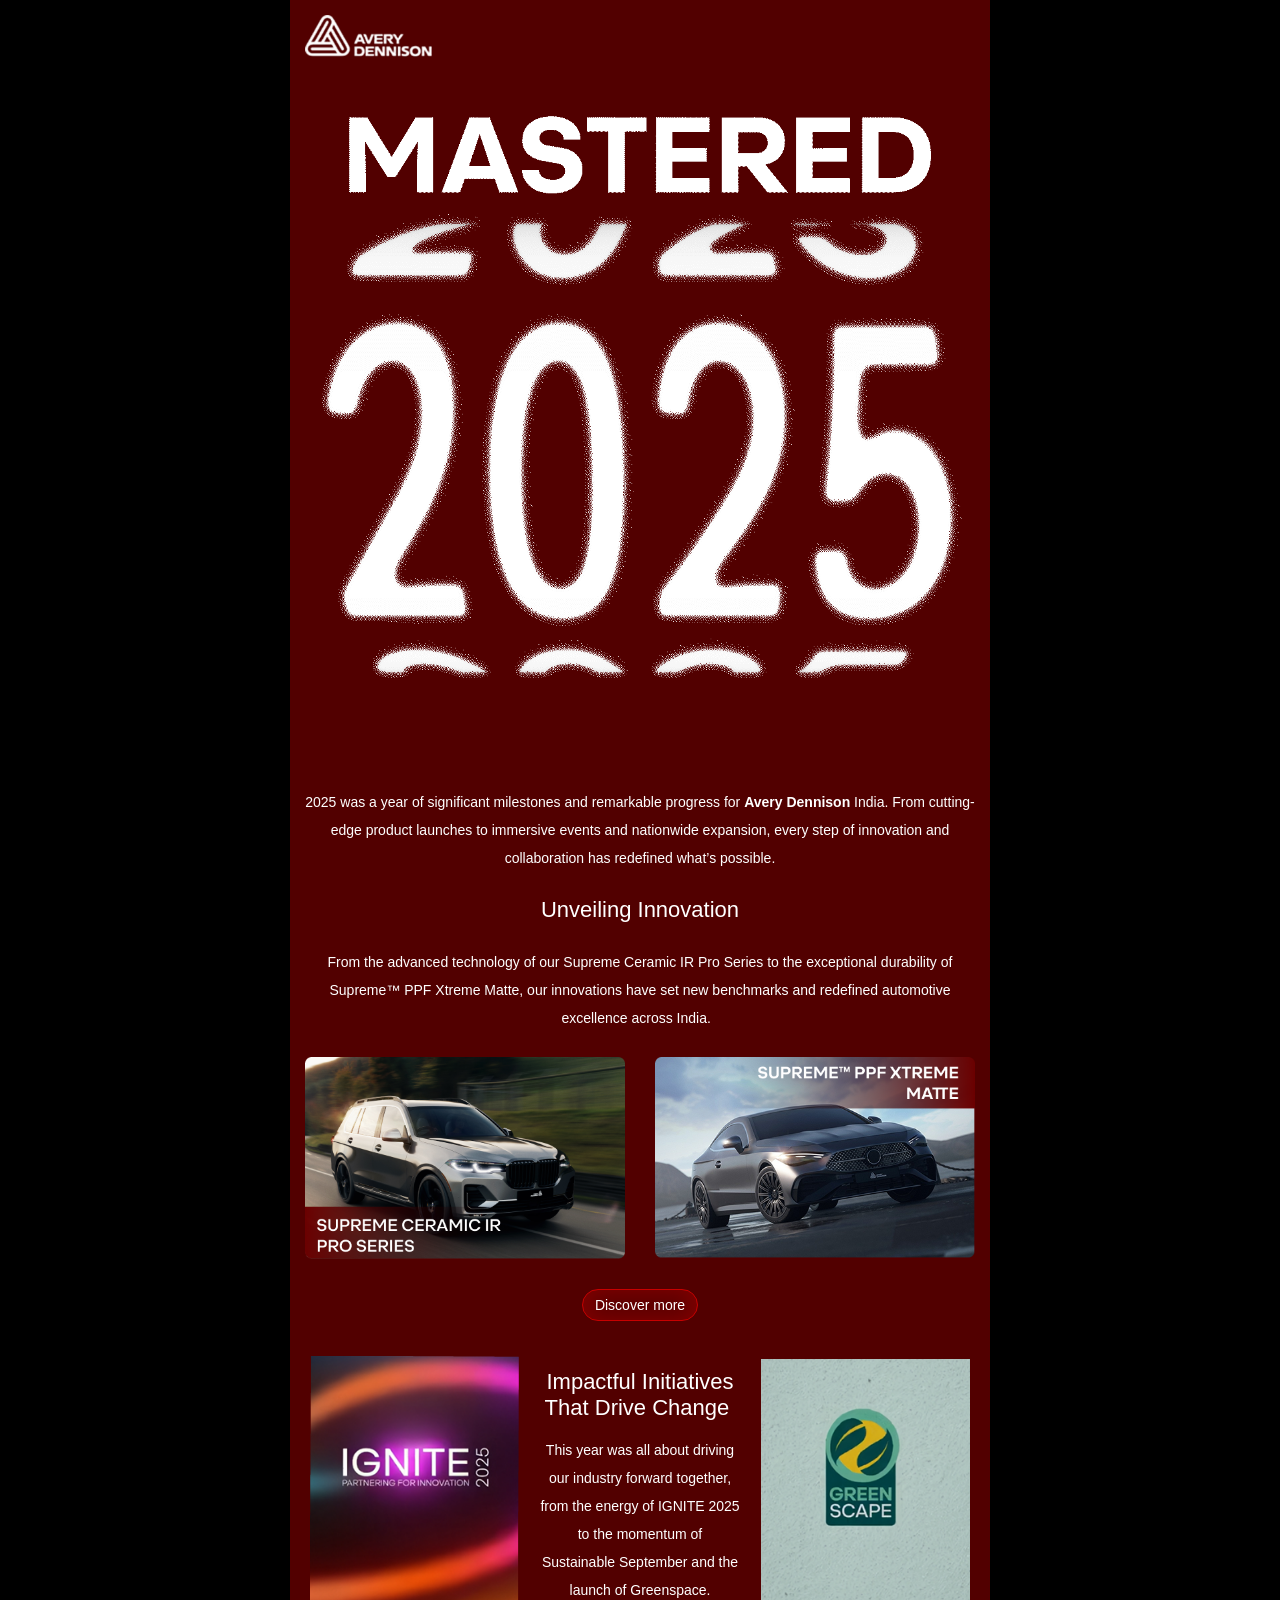
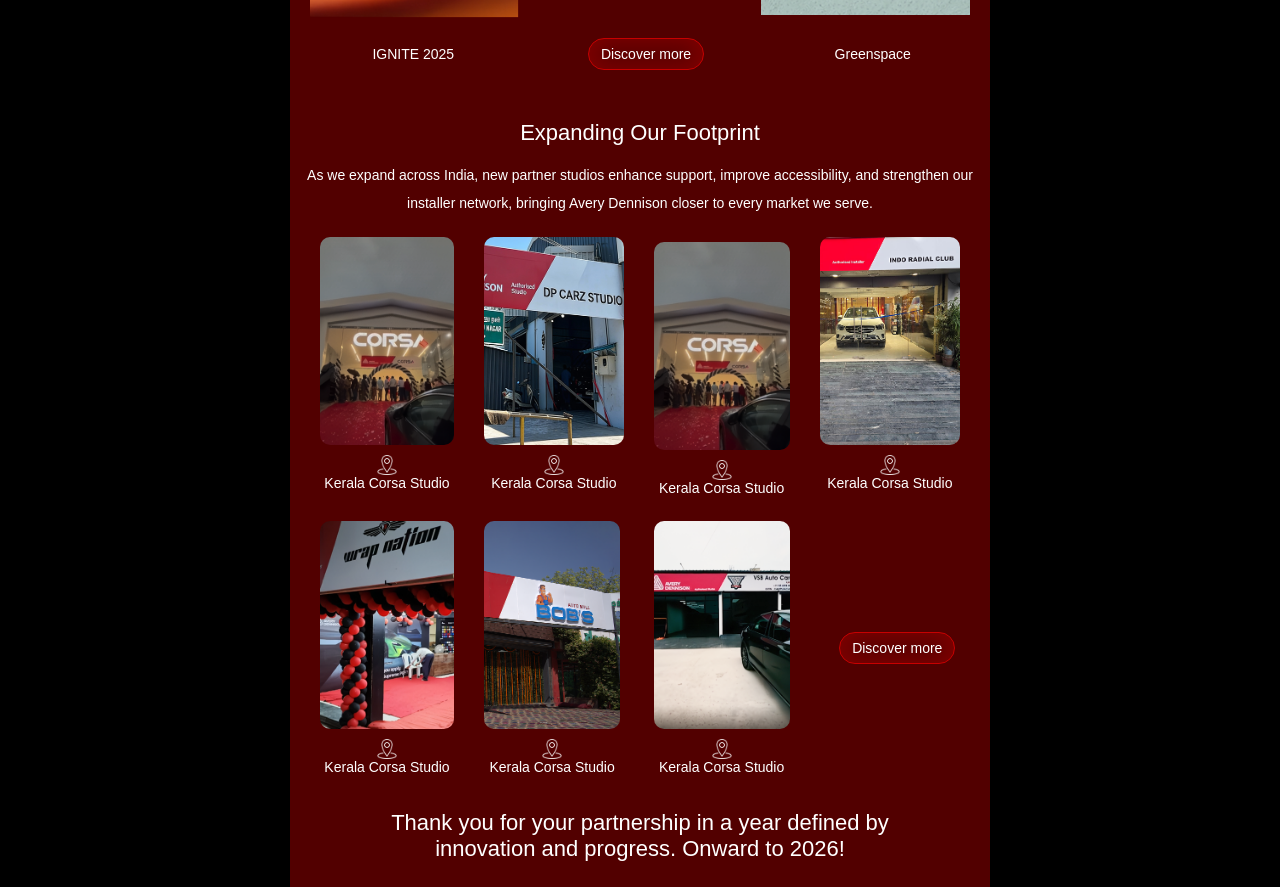
==== index.html @ 8067a491 "ad edm" ====
<html lang="en">

<head>
    <meta charset="UTF-8">
    <meta name="viewport" content="width=device-width, initial-scale=1.0">
    <title>Practice EDM</title>
</head>

<body style="padding: 0; margin: 0; background-color: #000000; font-family: 'Aktifo A', sans-serif;">
    <table cellspacing="0" cellpadding="0" border="0" role="presentation"
        style="width: 700px; background-color: #520000; margin: 0 auto; ">
        <tr>
            <td style="padding: 15px;">
                <img src="img/ad logo.png" alt="logo" style="width: 20%;">
            </td>
        </tr>
        <tr>
            <td>
                <img src="img/unnamed.gif" alt="gif" style="width: 100%;">
            </td>
        </tr>

        <tr>
            <td
                style="color: white; font-size: 14px; text-align: center; padding: 10px; font-weight: 100; line-height: 2;">
                2025 was a year of significant milestones and remarkable progress for <Span
                    style="font-weight: bold;">Avery Dennison</Span> India. From cutting-edge product launches to
                immersive events and nationwide expansion, every step of innovation and collaboration has redefined
                what’s possible.
            </td>
        </tr>

        <tr>
            <td style="color: white; font-size: 22px; text-align: center; padding: 15px 0; font-weight: 500;">
                Unveiling Innovation
            </td>
        </tr>

        <tr>
            <td
                style="color: white; font-size: 14px; text-align: center; padding: 10px; font-weight: 100; line-height: 2;">
                From the advanced technology of our Supreme Ceramic IR Pro Series to the exceptional durability of
                Supreme™ PPF Xtreme Matte, our innovations have set new benchmarks and redefined automotive excellence
                across India.  
            </td>
        </tr>

        <tr>
            <td>
                <table cellspacing="0" cellpadding="0" border="0" role="presentation"
                    style="width: 700px; background-color: #520000; margin: 0 auto;">

                    <tr>
                        <td width="50%" style="width:50%; padding:15px;">
                            <img src="img/car 1 2.png" alt="car 1" width="100%"
                                style="display:block; width:100%; max-width:100%;">
                        </td>

                        <td width="50%" style="width:50%; padding:15px;">
                            <img src="img/car 2.png" alt="car 2" width="100%"
                                style="display:block; width:100%; max-width:100%;">
                        </td>
                    </tr>

                    <tr>
                        <td colspan="2" align="center" style="padding: 15px 0;">
                            <table cellspacing="0" cellpadding="0" border="0" role="presentation" align="center">
                                <tr>
                                    <td style="color: white; font-size: 14px; text-align: center; padding: 7px 12px; font-weight: 100; border: 1px solid rgba(255, 0, 0, 0.678); width: fit-content; margin: 0 auto;
                                        border-radius: 30px; box-shadow: inset 0px 0px 20px 6px #7e0101;">
                                        Discover more
                                    </td>
                                </tr>
                            </table>
                        </td>
                    </tr>

                </table>
            </td>
        </tr>

        <tr>
            <td>
                <table cellspacing="0" cellpadding="0" border="0" role="presentation"
                    style="width: 700px; background-color: #520000; margin: 0 auto;">
                    <tr>
                        <td width="233" style="width: 233px; padding: 20px 10px 20px 20px;">
                            <img src="img/ignite 2.png" alt="IGNITE"
                                style="display: block; width: 100%; max-width: 100%;">
                        </td>

                        <td width="234" style="width: 234px; padding: 0; vertical-align: middle;">
                            <table cellspacing="0" cellpadding="0" border="0" role="presentation" width="100%"
                                style="width: 100%;">
                                <tr>
                                    <td
                                        style="width: 100%; color: white; font-size: 22px; text-align: center; padding: 0 10px 15px; font-weight: 500;">
                                        Impactful Initiatives That Drive Change  </td>
                                </tr>
                                <tr>
                                    <td
                                        style="color: white; font-size: 14px; text-align: center; padding: 0 10px; font-weight: 100; line-height: 2;">
                                        This year was all about driving our industry forward together, from the energy
                                        of IGNITE
                                        2025 to the momentum of Sustainable September and the launch of Greenspace.
                                    </td>
                                </tr>
                            </table>
                        </td>

                        <td width="233" style="width: 233px; padding: 20px 20px 20px 10px;">
                            <img src="img/green scape.png" alt="Greenspace"
                                style="display: block; width: 100%; max-width: 100%;">
                        </td>
                    </tr>
                </table>
            </td>
        </tr>

        <tr>
            <td>
                <table cellspacing="0" cellpadding="0" border="0" role="presentation"
                    style="width: 700px; background-color: #520000; margin: 0 auto;">

                    <tr align="center">
                        <td align="center" style="font-size: 14px ; color: white; padding: 0 0 0 20px;"> IGNITE 2025
                        </td>
                        <td>
                            <table cellspacing="0" cellpadding="0" border="0" role="presentation" align="center">
                                <tr align="center">
                                    <td style="color: white; font-size: 14px; text-align: center; padding: 7px 12px; font-weight: 100; border: 1px solid rgba(255, 0, 0, 0.678); width: fit-content; margin: 0 auto;
                            border-radius: 30px; box-shadow: inset 0px 0px 20px 6px #7e0101;">
                                        Discover more
                                    </td>
                                </tr>
                            </table>
                        </td>
                        <td align="center" style="font-size: 14px ; color: white; padding: 0 20px 0 0;">Greenspace</td>
                    </tr>
                </table>
            </td>
        </tr>

        <tr>
            <td>
                <table cellspacing="0" cellpadding="0" border="0" role="presentation"
                    style="width: 700px; background-color: #520000; margin: 0 auto;">

                    <tr align="center">
                        <td style="font-size: 22px ; color: white; padding-top: 50px;">Expanding Our Footprint</td>
                    </tr>
                    <tr align="center">
                        <td style="font-size: 14px ; color: white; padding-top: 15px; line-height: 2;">As we expand
                            across
                            India, new partner studios enhance support, improve accessibility, and
                            strengthen our installer network, bringing Avery Dennison closer to every market we serve.
                        </td>
                    </tr>

                </table>
            </td>
        </tr>

        <tr>
            <td style="padding-top: 15px;">
                <table cellspacing="0" cellpadding="0" border="0" role="presentation"
                    style="width: 700px; background-color: #520000; margin: 0 auto;">

                    <tr>
                        <td style="padding: 0 15px 0 30px;">
                            <table cellspacing="0" cellpadding="0" border="0" role="presentation">
                                <tr>
                                    <td>
                                        <img src="img/corsa studio.png" alt="corsa studio" width="100%" style="display:block; width:100%; max-width:100%; height: 13rem;
object-fit: cover; border-radius: 10px;">
                                    </td>
                                </tr>

                                <tr>
                                    <td align="center" style="padding-top: 10px;">
                                        <img src="img/location.png" alt="location" width="100%"
                                            style="display:block; width:20px; max-width:100%; color: white; ">
                                        <span
                                            style="font-size: 14px; font-weight: 100; color: white; display: inline;">Kerala
                                            Corsa Studio</span>
                                    </td>
                                </tr>
                            </table>
                        </td>


                        <td style="padding: 0 15px ;">
                            <table cellspacing="0" cellpadding="0" border="0" role="presentation">
                                <tr>
                                    <td>
                                        <img src="img/dp carz studio.png" alt="corsa studio" width="100%" style="display:block; width:100%; max-width:100%; height: 13rem;
object-fit: cover; border-radius: 10px;">
                                    </td>
                                </tr>

                                <tr>
                                    <td align="center" style="padding-top: 10px;">
                                        <img src="img/location.png" alt="location" width="100%"
                                            style="display:block; width:20px; max-width:100%; color: white;">
                                        <span
                                            style="font-size: 14px; font-weight: 100; color: white; display: inline;">Kerala
                                            Corsa Studio</span>
                                    </td>
                                </tr>
                            </table>
                        </td>


                        <td style="padding: 0 15px;">
                            <table cellspacing="0" cellpadding="0" border="0" role="presentation">
                                <tr>
                                    <td align="center" style="padding-top: 10px;">
                                        <img src="img/corsa studio.png" alt="corsa studio" width="100%" style="display:block; width:100%; max-width:100%; height: 13rem;
object-fit: cover; border-radius: 10px;">
                                    </td>
                                </tr>

                                <tr>
                                    <td align="center" style="padding-top: 10px;">
                                        <img src="img/location.png" alt="location" width="100%"
                                            style="display:block; width:20px; max-width:100%; color: white;">
                                        <span
                                            style="font-size: 14px; font-weight: 100; color: white; display: inline;">Kerala
                                            Corsa Studio</span>
                                    </td>
                                </tr>
                            </table>
                        </td>



                        <td style="padding: 0px 30px 0 15px;">
                            <table cellspacing="0" cellpadding="0" border="0" role="presentation">
                                <tr>
                                    <td>
                                        <img src="img/indo radial club.png" alt="corsa studio" width="100%" style="display:block; width:100%; max-width:100%; height: 13rem;
object-fit: cover; border-radius: 10px;">
                                    </td>
                                </tr>

                                <tr>
                                    <td align="center" style="padding-top: 10px;">
                                        <img src="img/location.png" alt="location" width="100%"
                                            style="display:block; width:20px; max-width:100%; color: white;">
                                        <span
                                            style="font-size: 14px; font-weight: 100; color: white; display: inline;">Kerala
                                            Corsa Studio</span>
                                    </td>
                                </tr>
                            </table>
                        </td>









                    </tr>


                    <tr>


                        <td style="padding: 0 15px 0 30px;">
                            <table cellspacing="0" cellpadding="0" border="0" role="presentation">
                                <tr>
                                    <td>
                                        <img src="img/wrap nation.png" alt="corsa studio" width="100%" style="display:block; width:100%; max-width:100%; height: 13rem;
object-fit: cover; border-radius: 10px;">
                                    </td>
                                </tr>

                                <tr>
                                    <td align="center" style="padding-top: 10px;">
                                        <img src="img/location.png" alt="location" width="100%"
                                            style="display:block; width:20px; max-width:100%; color: white;">
                                        <span
                                            style="font-size: 14px; font-weight: 100; color: white; display: inline;">Kerala
                                            Corsa Studio</span>
                                    </td>
                                </tr>
                            </table>
                        </td>



                        <td style="padding:     25px 15px ;">
                            <table cellspacing="0" cellpadding="0" border="0" role="presentation">
                                <tr>
                                    <td>
                                        <img src="img/footprint.png" alt="corsa studio" width="100%" style="display:block; width:100%; max-width:100%; height: 13rem;
object-fit: cover; border-radius: 10px;">
                                    </td>
                                </tr>

                                <tr>
                                    <td align="center" style="padding-top: 10px;">
                                        <img src="img/location.png" alt="location" width="100%"
                                            style="display:block; width:20px; max-width:100%; color: white;">
                                        <span
                                            style="font-size: 14px; font-weight: 100; color: white; display: inline;">Kerala
                                            Corsa Studio</span>
                                    </td>
                                </tr>
                            </table>
                        </td>



                        <td style="padding: 25px 15px ;">
                            <table cellspacing="0" cellpadding="0" border="0" role="presentation">
                                <tr>
                                    <td>
                                        <img src="img/auto care.png" alt="corsa studio" width="100%" style="display:block; width:100%; max-width:100%; height: 13rem;
object-fit: cover; border-radius: 10px;">
                                    </td>
                                </tr>

                                <tr>
                                    <td align="center" style="padding-top: 10px;">
                                        <img src="img/location.png" alt="location" width="100%"
                                            style="display:block; width:20px; max-width:100%; color: white;">
                                        <span
                                            style="font-size: 14px; font-weight: 100; color: white; display: inline;">Kerala
                                            Corsa Studio</span>
                                    </td>
                                </tr>
                            </table>
                        </td>




                        <td style="padding: 0px 15px ">
                            <table align="center" cellspacing="0" cellpadding="0" border="0" role="presentation">
                                <tr>
                                    <td style="color: white; font-size: 14px; text-align: center; padding: 7px 12px; font-weight: 100; border: 1px solid rgba(255, 0, 0, 0.678); width: fit-content; margin: 0 auto;
                                        border-radius: 30px; box-shadow: inset 0px 0px 20px 6px #7e0101;">
                                        Discover more
                                    </td>
                                </tr>
                            </table>
                        </td>
                    </tr>
                </table>
            </td>
        </tr>


        <table cellspacing="0" cellpadding="0" border="0" role="presentation"
                    style="width: 700px; background-color: #520000; margin: 0 auto;">
            <tr align="center">
                <td style="color: white; font-size: 22px; text-align: center; padding: 10px 48px 25px 48px; font-weight: 500;">
                    <p>Thank you for your partnership in a year defined by innovation and progress. Onward to 2026!</p>
                    </td>
            </tr>
        </table>

    </table>

</body>

</html>
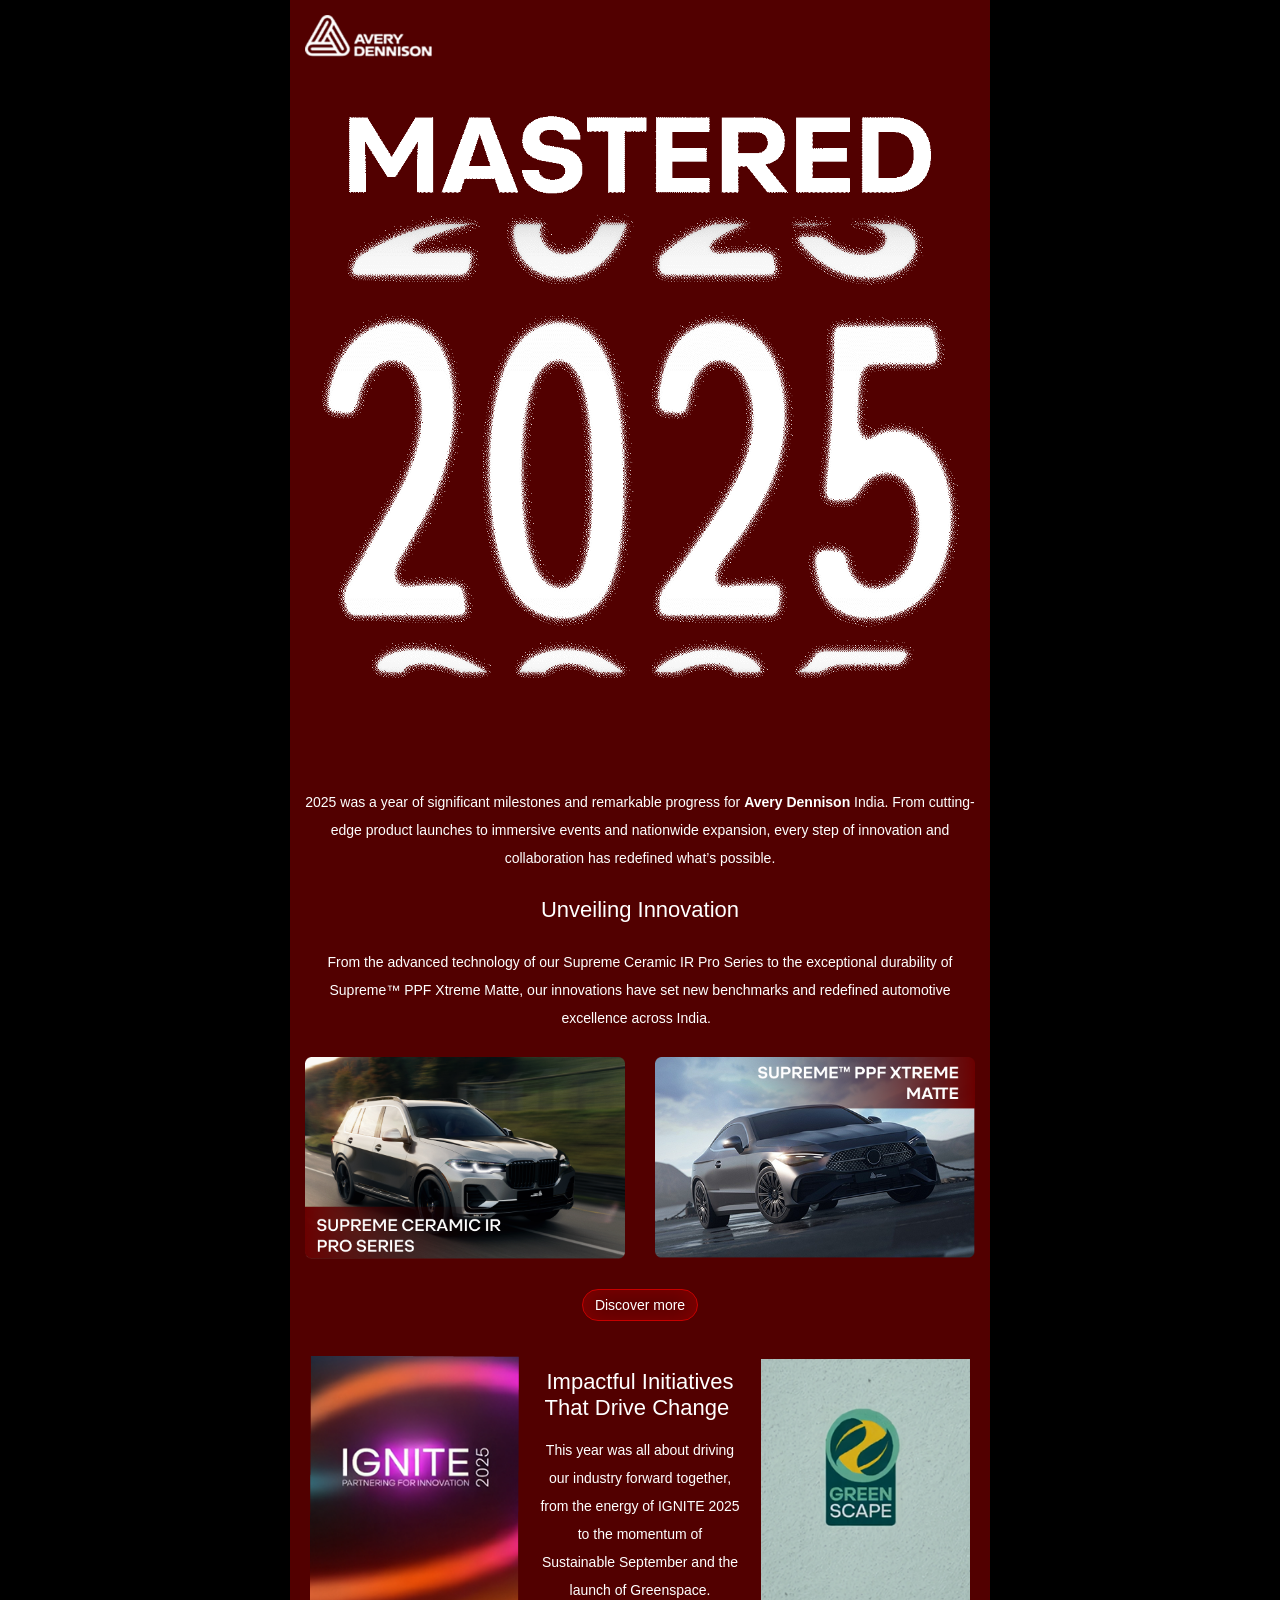
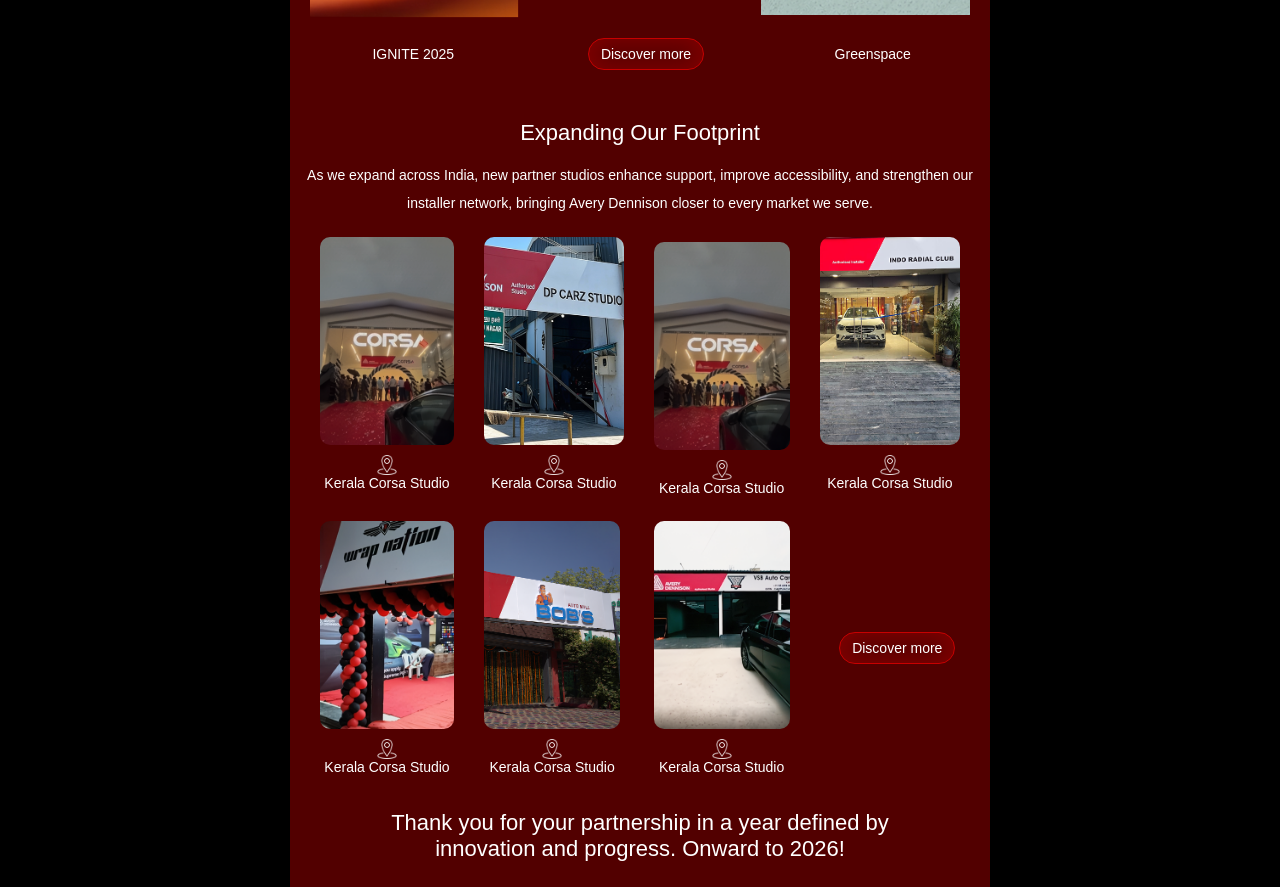
==== commit 1cc3a124: "some fix" ====
--- a/index.html
+++ b/index.html
@@ -23,8 +23,8 @@
         <tr>
             <td
                 style="color: white; font-size: 14px; text-align: center; padding: 10px; font-weight: 100; line-height: 2;">
-                2025 was a year of significant milestones and remarkable progress for <Span
-                    style="font-weight: bold;">Avery Dennison</Span> India. From cutting-edge product launches to
+                2025 was a year of significant milestones and remarkable progress for <span
+                    style="font-weight: bold;">Avery Dennison</span> India. From cutting-edge product launches to
                 immersive events and nationwide expansion, every step of innovation and collaboration has redefined
                 what’s possible.
             </td>
@@ -356,15 +356,22 @@
             </td>
         </tr>
 
-
-        <table cellspacing="0" cellpadding="0" border="0" role="presentation"
-                    style="width: 700px; background-color: #520000; margin: 0 auto;">
-            <tr align="center">
-                <td style="color: white; font-size: 22px; text-align: center; padding: 10px 48px 25px 48px; font-weight: 500;">
-                    <p>Thank you for your partnership in a year defined by innovation and progress. Onward to 2026!</p>
-                    </td>
-            </tr>
-        </table>
+        <tr>
+            <td>
+
+                <table cellspacing="0" cellpadding="0" border="0" role="presentation"
+                    style="width: 700px; background-color: #520000; margin: 0 auto;">
+                    <tr align="center">
+                        <td
+                            style="color: white; font-size: 22px; text-align: center; padding: 10px 48px 25px 48px; font-weight: 500;">
+                            Thank you for your partnership in a year defined by innovation and progress. Onward to 2026!
+                        </td>
+                    </tr>
+                </table>
+
+
+            </td>
+        </tr>
 
     </table>
 
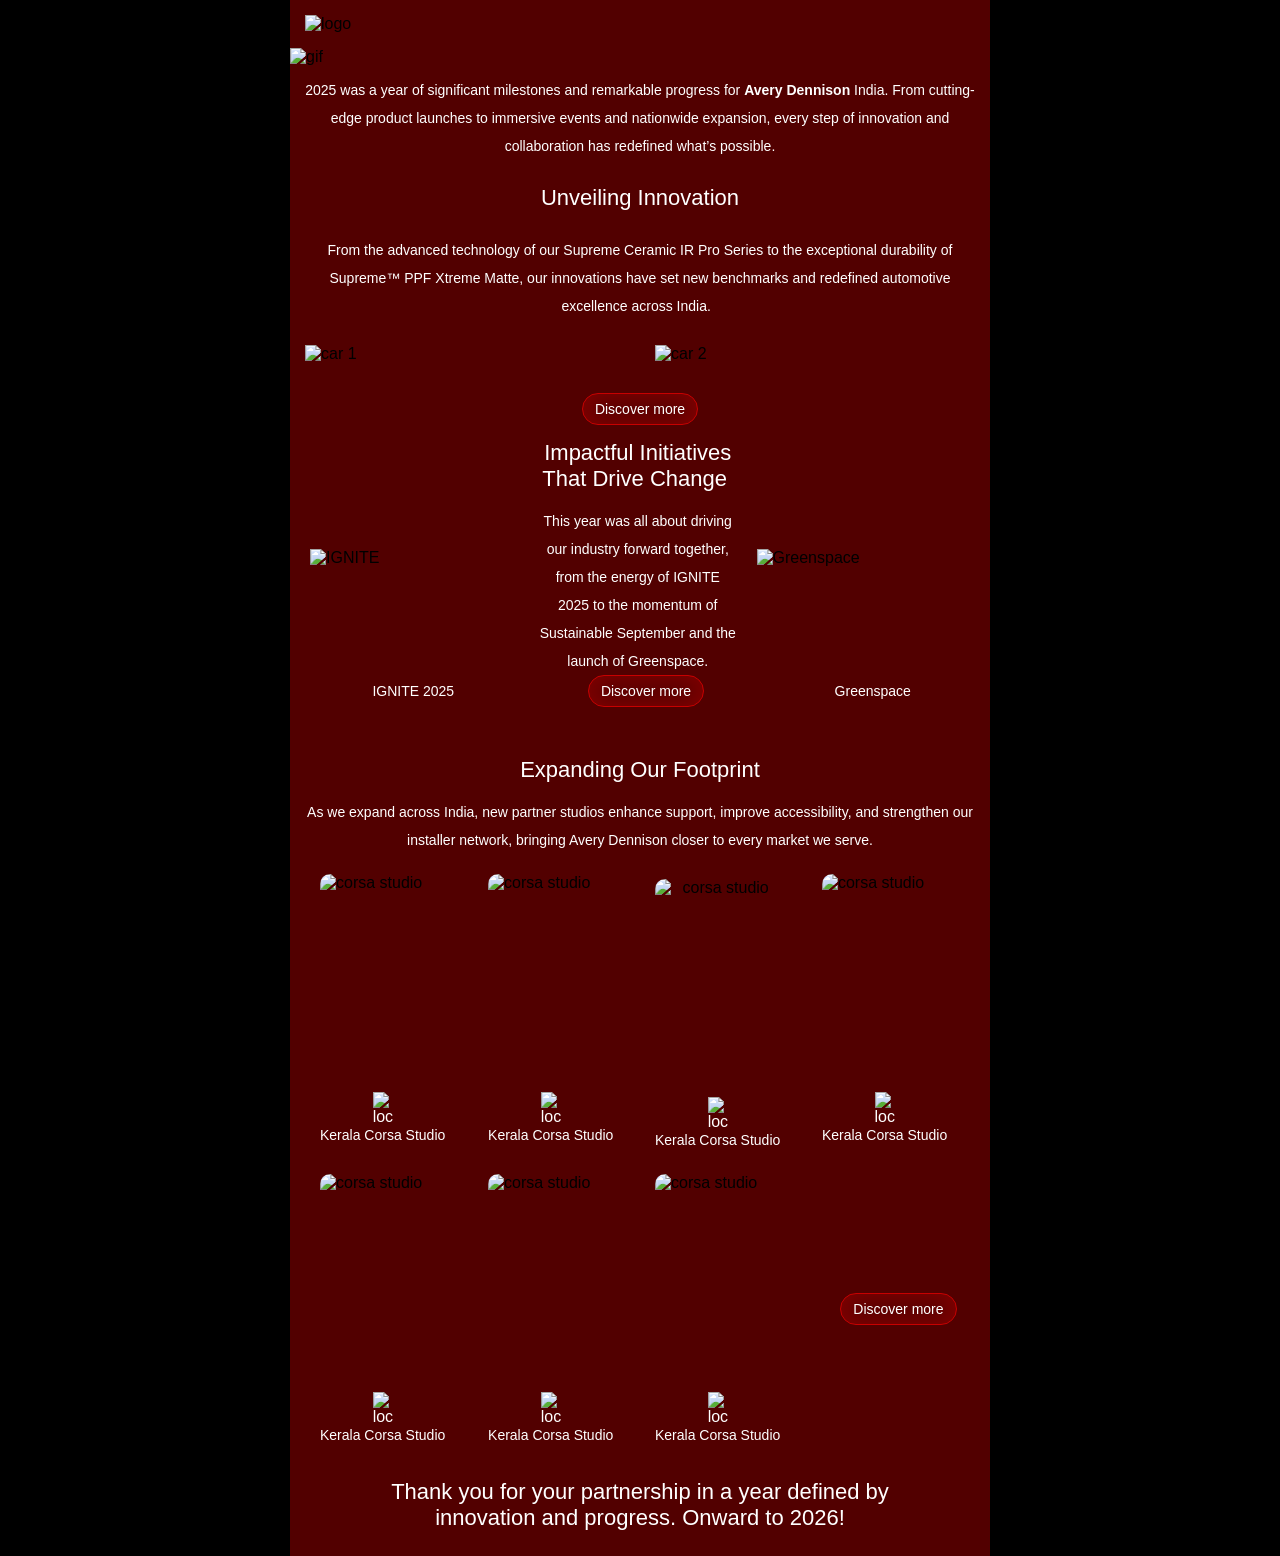
==== commit 486dcce8: "changes" ====
--- a/index.html
+++ b/index.html
@@ -1,22 +1,32 @@
+<!DOCTYPE html>
 <html lang="en">
 
 <head>
     <meta charset="UTF-8">
     <meta name="viewport" content="width=device-width, initial-scale=1.0">
+    <meta name="format-detection" content="telephone=no, date=no, address=no, email=no, url=no">
     <title>Practice EDM</title>
 </head>
 
-<body style="padding: 0; margin: 0; background-color: #000000; font-family: 'Aktifo A', sans-serif;">
+<style>
+    @media (max-width: 540px) {
+        
+    }
+</style>
+
+<body style="padding: 0; margin: 0; background-color: #000000; font-family: Arial, Helvetica, sans-serif;">
     <table cellspacing="0" cellpadding="0" border="0" role="presentation"
-        style="width: 700px; background-color: #520000; margin: 0 auto; ">
+        style="max-width: 700px; width: 100%; background-color: #520000; margin: 0 auto; ">
         <tr>
             <td style="padding: 15px;">
-                <img src="img/ad logo.png" alt="logo" style="width: 20%;">
-            </td>
-        </tr>
-        <tr>
-            <td>
-                <img src="img/unnamed.gif" alt="gif" style="width: 100%;">
+                <img src="https://raw.githubusercontent.com/utkarshtiwari-1121/edm-practice/main/img/ad%20logo.png"
+                    alt="logo" style="width: 20%; display: block;">
+            </td>
+        </tr>
+        <tr>
+            <td>
+                <img src="https://raw.githubusercontent.com/utkarshtiwari-1121/edm-practice/main/img/unnamed.gif"
+                    alt="gif" style="width: 100%; display: block;">
             </td>
         </tr>
 
@@ -49,17 +59,17 @@
         <tr>
             <td>
                 <table cellspacing="0" cellpadding="0" border="0" role="presentation"
-                    style="width: 700px; background-color: #520000; margin: 0 auto;">
+                    style="max-width: 700px; width: 100%; background-color: #520000; margin: 0 auto;">
 
                     <tr>
                         <td width="50%" style="width:50%; padding:15px;">
-                            <img src="img/car 1 2.png" alt="car 1" width="100%"
-                                style="display:block; width:100%; max-width:100%;">
+                            <img src="https://raw.githubusercontent.com/utkarshtiwari-1121/edm-practice/main/img/car%201%202.png"
+                                alt="car 1" width="100%" style="display:block; width:100%; max-width:100%;">
                         </td>
 
                         <td width="50%" style="width:50%; padding:15px;">
-                            <img src="img/car 2.png" alt="car 2" width="100%"
-                                style="display:block; width:100%; max-width:100%;">
+                            <img src="https://raw.githubusercontent.com/utkarshtiwari-1121/edm-practice/main/img/car%202.png"
+                                alt="car 2" width="100%" style="display:block; width:100%; max-width:100%;">
                         </td>
                     </tr>
 
@@ -67,7 +77,7 @@
                         <td colspan="2" align="center" style="padding: 15px 0;">
                             <table cellspacing="0" cellpadding="0" border="0" role="presentation" align="center">
                                 <tr>
-                                    <td style="color: white; font-size: 14px; text-align: center; padding: 7px 12px; font-weight: 100; border: 1px solid rgba(255, 0, 0, 0.678); width: fit-content; margin: 0 auto;
+                                    <td style="color: white; font-size: 14px; text-align: center; padding: 7px 12px; font-weight: 100; border: 1px solid rgba(255, 0, 0, 0.678);  margin: 0 auto;
                                         border-radius: 30px; box-shadow: inset 0px 0px 20px 6px #7e0101;">
                                         Discover more
                                     </td>
@@ -86,8 +96,8 @@
                     style="width: 700px; background-color: #520000; margin: 0 auto;">
                     <tr>
                         <td width="233" style="width: 233px; padding: 20px 10px 20px 20px;">
-                            <img src="img/ignite 2.png" alt="IGNITE"
-                                style="display: block; width: 100%; max-width: 100%;">
+                            <img src="https://raw.githubusercontent.com/utkarshtiwari-1121/edm-practice/main/img/ignite%202.png"
+                                alt="IGNITE" style="display: block; width: 100%; max-width: 100%;">
                         </td>
 
                         <td width="234" style="width: 234px; padding: 0; vertical-align: middle;">
@@ -111,18 +121,18 @@
                         </td>
 
                         <td width="233" style="width: 233px; padding: 20px 20px 20px 10px;">
-                            <img src="img/green scape.png" alt="Greenspace"
-                                style="display: block; width: 100%; max-width: 100%;">
-                        </td>
-                    </tr>
-                </table>
-            </td>
-        </tr>
-
-        <tr>
-            <td>
-                <table cellspacing="0" cellpadding="0" border="0" role="presentation"
-                    style="width: 700px; background-color: #520000; margin: 0 auto;">
+                            <img src="https://raw.githubusercontent.com/utkarshtiwari-1121/edm-practice/main/img/green%20scape.png"
+                                alt="Greenspace" style="display: block; width: 100%; max-width: 100%;">
+                        </td>
+                    </tr>
+                </table>
+            </td>
+        </tr>
+
+        <tr>
+            <td>
+                <table cellspacing="0" cellpadding="0" border="0" role="presentation"
+                    style="max-width: 700px; width: 100%; background-color: #520000; margin: 0 auto;">
 
                     <tr align="center">
                         <td align="center" style="font-size: 14px ; color: white; padding: 0 0 0 20px;"> IGNITE 2025
@@ -130,7 +140,7 @@
                         <td>
                             <table cellspacing="0" cellpadding="0" border="0" role="presentation" align="center">
                                 <tr align="center">
-                                    <td style="color: white; font-size: 14px; text-align: center; padding: 7px 12px; font-weight: 100; border: 1px solid rgba(255, 0, 0, 0.678); width: fit-content; margin: 0 auto;
+                                    <td style="color: white; font-size: 14px; text-align: center; padding: 7px 12px; font-weight: 100; border: 1px solid rgba(255, 0, 0, 0.678);  margin: 0 auto;
                             border-radius: 30px; box-shadow: inset 0px 0px 20px 6px #7e0101;">
                                         Discover more
                                     </td>
@@ -146,7 +156,7 @@
         <tr>
             <td>
                 <table cellspacing="0" cellpadding="0" border="0" role="presentation"
-                    style="width: 700px; background-color: #520000; margin: 0 auto;">
+                    style="max-width: 700px; width: 100%; background-color: #520000; margin: 0 auto;">
 
                     <tr align="center">
                         <td style="font-size: 22px ; color: white; padding-top: 50px;">Expanding Our Footprint</td>
@@ -166,21 +176,23 @@
         <tr>
             <td style="padding-top: 15px;">
                 <table cellspacing="0" cellpadding="0" border="0" role="presentation"
-                    style="width: 700px; background-color: #520000; margin: 0 auto;">
+                    style="max-width: 700px; width: 100%; background-color: #520000; margin: 0 auto;">
 
                     <tr>
                         <td style="padding: 0 15px 0 30px;">
                             <table cellspacing="0" cellpadding="0" border="0" role="presentation">
                                 <tr>
                                     <td>
-                                        <img src="img/corsa studio.png" alt="corsa studio" width="100%" style="display:block; width:100%; max-width:100%; height: 13rem;
-object-fit: cover; border-radius: 10px;">
-                                    </td>
-                                </tr>
-
-                                <tr>
-                                    <td align="center" style="padding-top: 10px;">
-                                        <img src="img/location.png" alt="location" width="100%"
+                                        <img src="https://raw.githubusercontent.com/utkarshtiwari-1121/edm-practice/main/img/wrap%20nation.png
+                                        " alt="corsa studio" width="100%" style="display:block; width:100%; max-width:100%; height: 13rem;
+ border-radius: 10px;">
+                                    </td>
+                                </tr>
+
+                                <tr>
+                                    <td align="center" style="padding-top: 10px;">
+                                        <img src="https://raw.githubusercontent.com/utkarshtiwari-1121/edm-practice/main/img/location.png
+                                        " alt="location" width="100%"
                                             style="display:block; width:20px; max-width:100%; color: white; ">
                                         <span
                                             style="font-size: 14px; font-weight: 100; color: white; display: inline;">Kerala
@@ -195,14 +207,16 @@
                             <table cellspacing="0" cellpadding="0" border="0" role="presentation">
                                 <tr>
                                     <td>
-                                        <img src="img/dp carz studio.png" alt="corsa studio" width="100%" style="display:block; width:100%; max-width:100%; height: 13rem;
-object-fit: cover; border-radius: 10px;">
-                                    </td>
-                                </tr>
-
-                                <tr>
-                                    <td align="center" style="padding-top: 10px;">
-                                        <img src="img/location.png" alt="location" width="100%"
+                                        <img src="https://raw.githubusercontent.com/utkarshtiwari-1121/edm-practice/main/img/indo%20radial%20club.png
+                                        " alt="corsa studio" width="100%" style="display:block; width:100%; max-width:100%; height: 13rem;
+ border-radius: 10px;">
+                                    </td>
+                                </tr>
+
+                                <tr>
+                                    <td align="center" style="padding-top: 10px;">
+                                        <img src="https://raw.githubusercontent.com/utkarshtiwari-1121/edm-practice/main/img/location.png
+                                        " alt="location" width="100%"
                                             style="display:block; width:20px; max-width:100%; color: white;">
                                         <span
                                             style="font-size: 14px; font-weight: 100; color: white; display: inline;">Kerala
@@ -217,14 +231,16 @@
                             <table cellspacing="0" cellpadding="0" border="0" role="presentation">
                                 <tr>
                                     <td align="center" style="padding-top: 10px;">
-                                        <img src="img/corsa studio.png" alt="corsa studio" width="100%" style="display:block; width:100%; max-width:100%; height: 13rem;
-object-fit: cover; border-radius: 10px;">
-                                    </td>
-                                </tr>
-
-                                <tr>
-                                    <td align="center" style="padding-top: 10px;">
-                                        <img src="img/location.png" alt="location" width="100%"
+                                        <img src="https://raw.githubusercontent.com/utkarshtiwari-1121/edm-practice/main/img/indo%20radial%20club.png"
+                                            alt="corsa studio" width="100%" style="display:block; width:100%; max-width:100%; height: 13rem;
+ border-radius: 10px;">
+                                    </td>
+                                </tr>
+
+                                <tr>
+                                    <td align="center" style="padding-top: 10px;">
+                                        <img src="https://raw.githubusercontent.com/utkarshtiwari-1121/edm-practice/main/img/location.png
+                                        " alt="location" width="100%"
                                             style="display:block; width:20px; max-width:100%; color: white;">
                                         <span
                                             style="font-size: 14px; font-weight: 100; color: white; display: inline;">Kerala
@@ -240,14 +256,16 @@
                             <table cellspacing="0" cellpadding="0" border="0" role="presentation">
                                 <tr>
                                     <td>
-                                        <img src="img/indo radial club.png" alt="corsa studio" width="100%" style="display:block; width:100%; max-width:100%; height: 13rem;
-object-fit: cover; border-radius: 10px;">
-                                    </td>
-                                </tr>
-
-                                <tr>
-                                    <td align="center" style="padding-top: 10px;">
-                                        <img src="img/location.png" alt="location" width="100%"
+                                        <img src="https://raw.githubusercontent.com/utkarshtiwari-1121/edm-practice/main/img/auto%20care.png
+                                        " alt="corsa studio" width="100%" style="display:block; width:100%; max-width:100%; height: 13rem;
+ border-radius: 10px;">
+                                    </td>
+                                </tr>
+
+                                <tr>
+                                    <td align="center" style="padding-top: 10px;">
+                                        <img src="https://raw.githubusercontent.com/utkarshtiwari-1121/edm-practice/main/img/location.png
+                                        " alt="location" width="100%"
                                             style="display:block; width:20px; max-width:100%; color: white;">
                                         <span
                                             style="font-size: 14px; font-weight: 100; color: white; display: inline;">Kerala
@@ -275,14 +293,16 @@
                             <table cellspacing="0" cellpadding="0" border="0" role="presentation">
                                 <tr>
                                     <td>
-                                        <img src="img/wrap nation.png" alt="corsa studio" width="100%" style="display:block; width:100%; max-width:100%; height: 13rem;
-object-fit: cover; border-radius: 10px;">
-                                    </td>
-                                </tr>
-
-                                <tr>
-                                    <td align="center" style="padding-top: 10px;">
-                                        <img src="img/location.png" alt="location" width="100%"
+                                        <img src="https://raw.githubusercontent.com/utkarshtiwari-1121/edm-practice/main/img/auto%20care.png
+                                        " alt="corsa studio" width="100%" style="display:block; width:100%; max-width:100%; height: 13rem;
+ border-radius: 10px;">
+                                    </td>
+                                </tr>
+
+                                <tr>
+                                    <td align="center" style="padding-top: 10px;">
+                                        <img src="https://raw.githubusercontent.com/utkarshtiwari-1121/edm-practice/main/img/location.png
+                                        " alt="location" width="100%"
                                             style="display:block; width:20px; max-width:100%; color: white;">
                                         <span
                                             style="font-size: 14px; font-weight: 100; color: white; display: inline;">Kerala
@@ -298,14 +318,17 @@
                             <table cellspacing="0" cellpadding="0" border="0" role="presentation">
                                 <tr>
                                     <td>
-                                        <img src="img/footprint.png" alt="corsa studio" width="100%" style="display:block; width:100%; max-width:100%; height: 13rem;
-object-fit: cover; border-radius: 10px;">
-                                    </td>
-                                </tr>
-
-                                <tr>
-                                    <td align="center" style="padding-top: 10px;">
-                                        <img src="img/location.png" alt="location" width="100%"
+                                        <img src="https://raw.githubusercontent.com/utkarshtiwari-1121/edm-practice/main/img/indo%20radial%20club.png
+
+                                        " alt="corsa studio" width="100%" style="display:block; width:100%; max-width:100%; height: 13rem;
+ border-radius: 10px;">
+                                    </td>
+                                </tr>
+
+                                <tr>
+                                    <td align="center" style="padding-top: 10px;">
+                                        <img src="https://raw.githubusercontent.com/utkarshtiwari-1121/edm-practice/main/img/location.png
+                                        " alt="location" width="100%"
                                             style="display:block; width:20px; max-width:100%; color: white;">
                                         <span
                                             style="font-size: 14px; font-weight: 100; color: white; display: inline;">Kerala
@@ -321,14 +344,16 @@
                             <table cellspacing="0" cellpadding="0" border="0" role="presentation">
                                 <tr>
                                     <td>
-                                        <img src="img/auto care.png" alt="corsa studio" width="100%" style="display:block; width:100%; max-width:100%; height: 13rem;
-object-fit: cover; border-radius: 10px;">
-                                    </td>
-                                </tr>
-
-                                <tr>
-                                    <td align="center" style="padding-top: 10px;">
-                                        <img src="img/location.png" alt="location" width="100%"
+                                        <img src="https://raw.githubusercontent.com/utkarshtiwari-1121/edm-practice/main/img/wrap%20nation.png
+" alt="corsa studio" width="100%" style="display:block; width:100%; max-width:100%; height: 13rem;
+ border-radius: 10px;">
+                                    </td>
+                                </tr>
+
+                                <tr>
+                                    <td align="center" style="padding-top: 10px;">
+                                        <img src="https://raw.githubusercontent.com/utkarshtiwari-1121/edm-practice/main/img/location.png
+                                        " alt="location" width="100%"
                                             style="display:block; width:20px; max-width:100%; color: white;">
                                         <span
                                             style="font-size: 14px; font-weight: 100; color: white; display: inline;">Kerala
@@ -344,7 +369,7 @@
                         <td style="padding: 0px 15px ">
                             <table align="center" cellspacing="0" cellpadding="0" border="0" role="presentation">
                                 <tr>
-                                    <td style="color: white; font-size: 14px; text-align: center; padding: 7px 12px; font-weight: 100; border: 1px solid rgba(255, 0, 0, 0.678); width: fit-content; margin: 0 auto;
+                                    <td style="color: white; font-size: 14px; text-align: center; padding: 7px 12px; font-weight: 100; border: 1px solid rgba(255, 0, 0, 0.678);  margin: 0 auto;
                                         border-radius: 30px; box-shadow: inset 0px 0px 20px 6px #7e0101;">
                                         Discover more
                                     </td>
@@ -360,7 +385,7 @@
             <td>
 
                 <table cellspacing="0" cellpadding="0" border="0" role="presentation"
-                    style="width: 700px; background-color: #520000; margin: 0 auto;">
+                    style="max-width: 700px; width: 100%; background-color: #520000; margin: 0 auto;">
                     <tr align="center">
                         <td
                             style="color: white; font-size: 22px; text-align: center; padding: 10px 48px 25px 48px; font-weight: 500;">
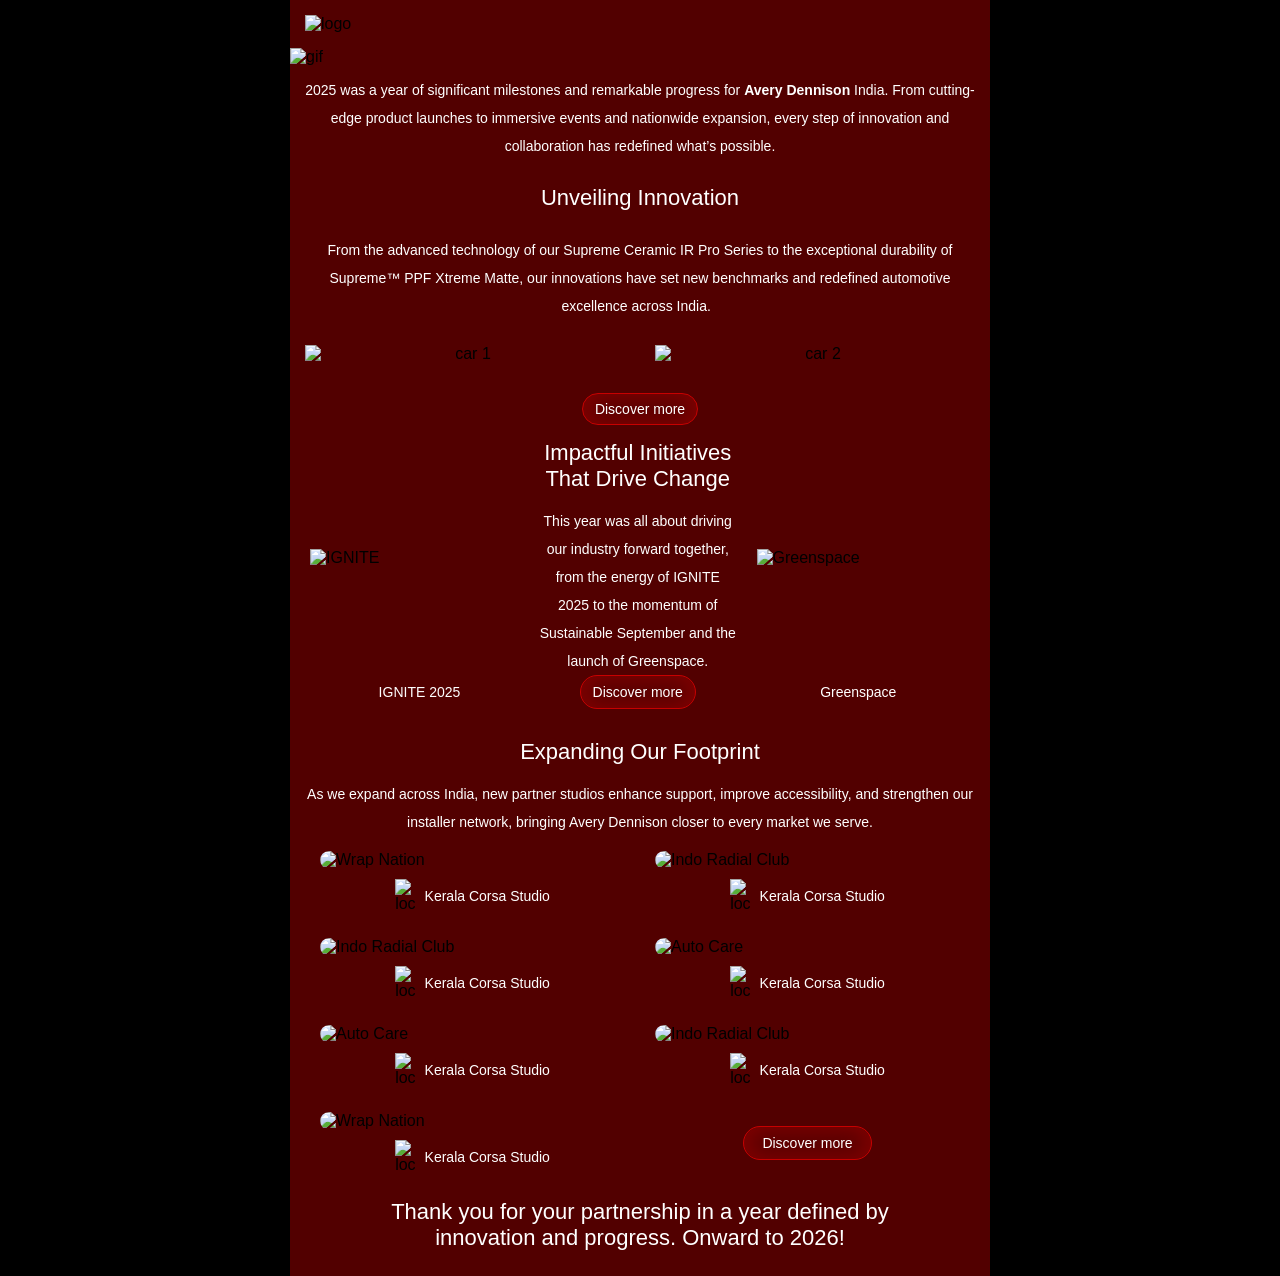
==== commit c17aa047: "responsive changes" ====
--- a/index.html
+++ b/index.html
@@ -1,67 +1,247 @@
-<!DOCTYPE html>
+<!doctype html>
 <html lang="en">
-
-<head>
-    <meta charset="UTF-8">
-    <meta name="viewport" content="width=device-width, initial-scale=1.0">
-    <meta name="format-detection" content="telephone=no, date=no, address=no, email=no, url=no">
+  <head>
+    <meta charset="UTF-8" />
+    <meta name="viewport" content="width=device-width, initial-scale=1.0" />
+    <meta
+      name="format-detection"
+      content="telephone=no, date=no, address=no, email=no, url=no"
+    />
     <title>Practice EDM</title>
-</head>
-
-<style>
-    @media (max-width: 540px) {
-        
-    }
-</style>
-
-<body style="padding: 0; margin: 0; background-color: #000000; font-family: Arial, Helvetica, sans-serif;">
-    <table cellspacing="0" cellpadding="0" border="0" role="presentation"
-        style="max-width: 700px; width: 100%; background-color: #520000; margin: 0 auto; ">
-        <tr>
-            <td style="padding: 15px;">
-                <img src="https://raw.githubusercontent.com/utkarshtiwari-1121/edm-practice/main/img/ad%20logo.png"
-                    alt="logo" style="width: 20%; display: block;">
-            </td>
-        </tr>
-        <tr>
-            <td>
-                <img src="https://raw.githubusercontent.com/utkarshtiwari-1121/edm-practice/main/img/unnamed.gif"
-                    alt="gif" style="width: 100%; display: block;">
-            </td>
-        </tr>
-
-        <tr>
-            <td
-                style="color: white; font-size: 14px; text-align: center; padding: 10px; font-weight: 100; line-height: 2;">
-                2025 was a year of significant milestones and remarkable progress for <span
-                    style="font-weight: bold;">Avery Dennison</span> India. From cutting-edge product launches to
-                immersive events and nationwide expansion, every step of innovation and collaboration has redefined
-                what’s possible.
-            </td>
-        </tr>
-
-        <tr>
-            <td style="color: white; font-size: 22px; text-align: center; padding: 15px 0; font-weight: 500;">
-                Unveiling Innovation
-            </td>
-        </tr>
-
-        <tr>
-            <td
-                style="color: white; font-size: 14px; text-align: center; padding: 10px; font-weight: 100; line-height: 2;">
-                From the advanced technology of our Supreme Ceramic IR Pro Series to the exceptional durability of
-                Supreme™ PPF Xtreme Matte, our innovations have set new benchmarks and redefined automotive excellence
-                across India.  -
-            </td>
-        </tr>
-
-        <tr>
-            <td>
-                <table cellspacing="0" cellpadding="0" border="0" role="presentation"
+    <!-- <link rel="stylesheet" href="style.css" /> -->
+
+    <!--
+      SENDING TIP: Many email tools (Mailchimp, HubSpot, etc.) "inline CSS" and
+      DELETE @media rules. Disable CSS inlining / enable "embedded styles" in
+      your ESP, or media queries will never reach the inbox. Outlook desktop
+      never supports @media — it always shows the desktop version.
+    -->
+    <style type="text/css">
+      .ignite-column_mobile {
+        display: none !important;
+        mso-hide: all !important;
+        width: 0 !important;
+        height: 0 !important;
+        max-height: 0 !important;
+        overflow: hidden !important;
+        font-size: 0 !important;
+        line-height: 0 !important;
+        border: 0 !important;
+      }
+
+      @media only screen and (max-width: 600px),
+        only screen and (max-device-width: 600px) {
+        tr.ignite-column_desktop,
+        td.ignite-column_desktop,
+        table.ignite-column_desktop,
+        .ignite-column_desktop {
+          display: none !important;
+          mso-hide: all !important;
+          width: 0 !important;
+          height: 0 !important;
+          max-height: 0 !important;
+          overflow: hidden !important;
+          visibility: hidden !important;
+          font-size: 0 !important;
+          line-height: 0 !important;
+          border: 0 !important;
+          padding: 0 !important;
+          margin: 0 !important;
+        }
+
+        tr.ignite-column_mobile {
+          display: table-row !important;
+          width: auto !important;
+          height: auto !important;
+          max-height: none !important;
+          overflow: visible !important;
+          font-size: inherit !important;
+          line-height: inherit !important;
+        }
+        td.ignite-column_mobile {
+          display: table-cell !important;
+          width: auto !important;
+          height: auto !important;
+          max-height: none !important;
+          overflow: visible !important;
+          font-size: inherit !important;
+          line-height: inherit !important;
+        }
+        table.ignite-column_mobile {
+          display: table !important;
+          width: 100% !important;
+          height: auto !important;
+          max-height: none !important;
+          overflow: visible !important;
+          font-size: inherit !important;
+          line-height: inherit !important;
+        }
+      }
+    </style>
+  </head>
+
+
+  <body
+    style="
+      padding: 0;
+      margin: 0;
+      background-color: #000000;
+      font-family: Arial, Helvetica, sans-serif;
+    "
+  >
+    <!-- Duplicate styles: Gmail / some ESPs keep body <style>, strip or weaken <head> -->
+    <style type="text/css">
+      .ignite-column_mobile {
+        display: none !important;
+        mso-hide: all !important;
+        width: 0 !important;
+        height: 0 !important;
+        max-height: 0 !important;
+        overflow: hidden !important;
+        font-size: 0 !important;
+        line-height: 0 !important;
+        border: 0 !important;
+      }
+
+      @media only screen and (max-width: 600px),
+        only screen and (max-device-width: 600px) {
+        tr.ignite-column_desktop,
+        td.ignite-column_desktop,
+        table.ignite-column_desktop,
+        .ignite-column_desktop {
+          display: none !important;
+          mso-hide: all !important;
+          width: 0 !important;
+          height: 0 !important;
+          max-height: 0 !important;
+          overflow: hidden !important;
+          visibility: hidden !important;
+          font-size: 0 !important;
+          line-height: 0 !important;
+          border: 0 !important;
+          padding: 0 !important;
+          margin: 0 !important;
+        }
+
+        tr.ignite-column_mobile {
+          display: table-row !important;
+          width: auto !important;
+          height: auto !important;
+          max-height: none !important;
+          overflow: visible !important;
+          font-size: inherit !important;
+          line-height: inherit !important;
+        }
+        td.ignite-column_mobile {
+          display: table-cell !important;
+          width: auto !important;
+          height: auto !important;
+          max-height: none !important;
+          overflow: visible !important;
+          font-size: inherit !important;
+          line-height: inherit !important;
+        }
+        table.ignite-column_mobile {
+          display: table !important;
+          width: 100% !important;
+          height: auto !important;
+          max-height: none !important;
+          overflow: visible !important;
+          font-size: inherit !important;
+          line-height: inherit !important;
+        }
+      }
+    </style>
+
+    <table
+      cellspacing="0"
+      cellpadding="0"
+      border="0"
+      role="presentation"
+      style="
+        max-width: 700px;
+        width: 100%;
+        background-color: #520000;
+        margin: 0 auto;
+      "
+    >
+      <tr>
+        <td style="padding: 15px">
+          <img
+            src="https://raw.githubusercontent.com/utkarshtiwari-1121/edm-practice/main/img/ad%20logo.png"
+            alt="logo"
+            style="width: 20%; display: block"
+          />
+        </td>
+      </tr>
+      <tr>
+        <td>
+          <img
+            src="https://raw.githubusercontent.com/utkarshtiwari-1121/edm-practice/main/img/unnamed.gif"
+            alt="gif"
+            style="width: 100%; display: block"
+          />
+        </td>
+      </tr>
+
+      <tr>
+        <td
+          style="
+            color: white;
+            font-size: 14px;
+            text-align: center;
+            padding: 10px;
+            font-weight: 100;
+            line-height: 2;
+          "
+        >
+          2025 was a year of significant milestones and remarkable progress for
+          <span style="font-weight: bold">Avery Dennison</span> India. From
+          cutting-edge product launches to immersive events and nationwide
+          expansion, every step of innovation and collaboration has redefined
+          what’s possible.
+        </td>
+      </tr>
+
+      <tr>
+        <td
+          style="
+            color: white;
+            font-size: 22px;
+            text-align: center;
+            padding: 15px 0;
+            font-weight: 500;
+          "
+        >
+          Unveiling Innovation
+        </td>
+      </tr>
+
+      <tr>
+        <td
+          style="
+            color: white;
+            font-size: 14px;
+            text-align: center;
+            padding: 10px;
+            font-weight: 100;
+            line-height: 2;
+          "
+        >
+          From the advanced technology of our Supreme Ceramic IR Pro Series to
+          the exceptional durability of Supreme™ PPF Xtreme Matte, our
+          innovations have set new benchmarks and redefined automotive
+          excellence across India.  +
+        </td>
+      </tr>
+
+      <tr>
+        <td>
+          <!-- <table cellspacing="0" cellpadding="0" border="0" role="presentation"
                     style="max-width: 700px; width: 100%; background-color: #520000; margin: 0 auto;">
 
-                    <tr>
+                    <tr class="mobile_un">
                         <td width="50%" style="width:50%; padding:15px;">
                             <img src="https://raw.githubusercontent.com/utkarshtiwari-1121/edm-practice/main/img/car%201%202.png"
                                 alt="car 1" width="100%" style="display:block; width:100%; max-width:100%;">
@@ -79,327 +259,1453 @@
                                 <tr>
                                     <td style="color: white; font-size: 14px; text-align: center; padding: 7px 12px; font-weight: 100; border: 1px solid rgba(255, 0, 0, 0.678);  margin: 0 auto;
                                         border-radius: 30px; box-shadow: inset 0px 0px 20px 6px #7e0101;">
-                                        Discover more
+                                         <button style="background-color: transparent; border: none; color: white; font-size: 14px; font-weight: 100; cursor: pointer;">Discover more</button>
                                     </td>
                                 </tr>
                             </table>
                         </td>
                     </tr>
 
-                </table>
-            </td>
-        </tr>
-
-        <tr>
-            <td>
-                <table cellspacing="0" cellpadding="0" border="0" role="presentation"
-                    style="width: 700px; background-color: #520000; margin: 0 auto;">
-                    <tr>
-                        <td width="233" style="width: 233px; padding: 20px 10px 20px 20px;">
-                            <img src="https://raw.githubusercontent.com/utkarshtiwari-1121/edm-practice/main/img/ignite%202.png"
-                                alt="IGNITE" style="display: block; width: 100%; max-width: 100%;">
-                        </td>
-
-                        <td width="234" style="width: 234px; padding: 0; vertical-align: middle;">
-                            <table cellspacing="0" cellpadding="0" border="0" role="presentation" width="100%"
-                                style="width: 100%;">
-                                <tr>
-                                    <td
-                                        style="width: 100%; color: white; font-size: 22px; text-align: center; padding: 0 10px 15px; font-weight: 500;">
-                                        Impactful Initiatives That Drive Change - </td>
-                                </tr>
-                                <tr>
-                                    <td
-                                        style="color: white; font-size: 14px; text-align: center; padding: 0 10px; font-weight: 100; line-height: 2;">
-                                        This year was all about driving our industry forward together, from the energy
-                                        of IGNITE
-                                        2025 to the momentum of Sustainable September and the launch of Greenspace.
-                                    </td>
-                                </tr>
-                            </table>
-                        </td>
-
-                        <td width="233" style="width: 233px; padding: 20px 20px 20px 10px;">
-                            <img src="https://raw.githubusercontent.com/utkarshtiwari-1121/edm-practice/main/img/green%20scape.png"
-                                alt="Greenspace" style="display: block; width: 100%; max-width: 100%;">
-                        </td>
-                    </tr>
-                </table>
-            </td>
-        </tr>
-
-        <tr>
-            <td>
-                <table cellspacing="0" cellpadding="0" border="0" role="presentation"
-                    style="max-width: 700px; width: 100%; background-color: #520000; margin: 0 auto;">
-
-                    <tr align="center">
-                        <td align="center" style="font-size: 14px ; color: white; padding: 0 0 0 20px;"> IGNITE 2025
-                        </td>
-                        <td>
-                            <table cellspacing="0" cellpadding="0" border="0" role="presentation" align="center">
-                                <tr align="center">
-                                    <td style="color: white; font-size: 14px; text-align: center; padding: 7px 12px; font-weight: 100; border: 1px solid rgba(255, 0, 0, 0.678);  margin: 0 auto;
-                            border-radius: 30px; box-shadow: inset 0px 0px 20px 6px #7e0101;">
-                                        Discover more
-                                    </td>
-                                </tr>
-                            </table>
-                        </td>
-                        <td align="center" style="font-size: 14px ; color: white; padding: 0 20px 0 0;">Greenspace</td>
-                    </tr>
-                </table>
-            </td>
-        </tr>
-
-        <tr>
-            <td>
-                <table cellspacing="0" cellpadding="0" border="0" role="presentation"
-                    style="max-width: 700px; width: 100%; background-color: #520000; margin: 0 auto;">
-
-                    <tr align="center">
-                        <td style="font-size: 22px ; color: white; padding-top: 50px;">Expanding Our Footprint</td>
-                    </tr>
-                    <tr align="center">
-                        <td style="font-size: 14px ; color: white; padding-top: 15px; line-height: 2;">As we expand
-                            across
-                            India, new partner studios enhance support, improve accessibility, and
-                            strengthen our installer network, bringing Avery Dennison closer to every market we serve.
-                        </td>
-                    </tr>
-
-                </table>
-            </td>
-        </tr>
-
-        <tr>
-            <td style="padding-top: 15px;">
-                <table cellspacing="0" cellpadding="0" border="0" role="presentation"
-                    style="max-width: 700px; width: 100%; background-color: #520000; margin: 0 auto;">
-
-                    <tr>
-                        <td style="padding: 0 15px 0 30px;">
-                            <table cellspacing="0" cellpadding="0" border="0" role="presentation">
-                                <tr>
-                                    <td>
-                                        <img src="https://raw.githubusercontent.com/utkarshtiwari-1121/edm-practice/main/img/wrap%20nation.png
-                                        " alt="corsa studio" width="100%" style="display:block; width:100%; max-width:100%; height: 13rem;
- border-radius: 10px;">
-                                    </td>
-                                </tr>
-
-                                <tr>
-                                    <td align="center" style="padding-top: 10px;">
-                                        <img src="https://raw.githubusercontent.com/utkarshtiwari-1121/edm-practice/main/img/location.png
-                                        " alt="location" width="100%"
-                                            style="display:block; width:20px; max-width:100%; color: white; ">
-                                        <span
-                                            style="font-size: 14px; font-weight: 100; color: white; display: inline;">Kerala
-                                            Corsa Studio</span>
-                                    </td>
-                                </tr>
-                            </table>
-                        </td>
-
-
-                        <td style="padding: 0 15px ;">
-                            <table cellspacing="0" cellpadding="0" border="0" role="presentation">
-                                <tr>
-                                    <td>
-                                        <img src="https://raw.githubusercontent.com/utkarshtiwari-1121/edm-practice/main/img/indo%20radial%20club.png
-                                        " alt="corsa studio" width="100%" style="display:block; width:100%; max-width:100%; height: 13rem;
- border-radius: 10px;">
-                                    </td>
-                                </tr>
-
-                                <tr>
-                                    <td align="center" style="padding-top: 10px;">
-                                        <img src="https://raw.githubusercontent.com/utkarshtiwari-1121/edm-practice/main/img/location.png
-                                        " alt="location" width="100%"
-                                            style="display:block; width:20px; max-width:100%; color: white;">
-                                        <span
-                                            style="font-size: 14px; font-weight: 100; color: white; display: inline;">Kerala
-                                            Corsa Studio</span>
-                                    </td>
-                                </tr>
-                            </table>
-                        </td>
-
-
-                        <td style="padding: 0 15px;">
-                            <table cellspacing="0" cellpadding="0" border="0" role="presentation">
-                                <tr>
-                                    <td align="center" style="padding-top: 10px;">
-                                        <img src="https://raw.githubusercontent.com/utkarshtiwari-1121/edm-practice/main/img/indo%20radial%20club.png"
-                                            alt="corsa studio" width="100%" style="display:block; width:100%; max-width:100%; height: 13rem;
- border-radius: 10px;">
-                                    </td>
-                                </tr>
-
-                                <tr>
-                                    <td align="center" style="padding-top: 10px;">
-                                        <img src="https://raw.githubusercontent.com/utkarshtiwari-1121/edm-practice/main/img/location.png
-                                        " alt="location" width="100%"
-                                            style="display:block; width:20px; max-width:100%; color: white;">
-                                        <span
-                                            style="font-size: 14px; font-weight: 100; color: white; display: inline;">Kerala
-                                            Corsa Studio</span>
-                                    </td>
-                                </tr>
-                            </table>
-                        </td>
-
-
-
-                        <td style="padding: 0px 30px 0 15px;">
-                            <table cellspacing="0" cellpadding="0" border="0" role="presentation">
-                                <tr>
-                                    <td>
-                                        <img src="https://raw.githubusercontent.com/utkarshtiwari-1121/edm-practice/main/img/auto%20care.png
-                                        " alt="corsa studio" width="100%" style="display:block; width:100%; max-width:100%; height: 13rem;
- border-radius: 10px;">
-                                    </td>
-                                </tr>
-
-                                <tr>
-                                    <td align="center" style="padding-top: 10px;">
-                                        <img src="https://raw.githubusercontent.com/utkarshtiwari-1121/edm-practice/main/img/location.png
-                                        " alt="location" width="100%"
-                                            style="display:block; width:20px; max-width:100%; color: white;">
-                                        <span
-                                            style="font-size: 14px; font-weight: 100; color: white; display: inline;">Kerala
-                                            Corsa Studio</span>
-                                    </td>
-                                </tr>
-                            </table>
-                        </td>
-
-
-
-
-
-
-
-
-
-                    </tr>
-
-
-                    <tr>
-
-
-                        <td style="padding: 0 15px 0 30px;">
-                            <table cellspacing="0" cellpadding="0" border="0" role="presentation">
-                                <tr>
-                                    <td>
-                                        <img src="https://raw.githubusercontent.com/utkarshtiwari-1121/edm-practice/main/img/auto%20care.png
-                                        " alt="corsa studio" width="100%" style="display:block; width:100%; max-width:100%; height: 13rem;
- border-radius: 10px;">
-                                    </td>
-                                </tr>
-
-                                <tr>
-                                    <td align="center" style="padding-top: 10px;">
-                                        <img src="https://raw.githubusercontent.com/utkarshtiwari-1121/edm-practice/main/img/location.png
-                                        " alt="location" width="100%"
-                                            style="display:block; width:20px; max-width:100%; color: white;">
-                                        <span
-                                            style="font-size: 14px; font-weight: 100; color: white; display: inline;">Kerala
-                                            Corsa Studio</span>
-                                    </td>
-                                </tr>
-                            </table>
-                        </td>
-
-
-
-                        <td style="padding:     25px 15px ;">
-                            <table cellspacing="0" cellpadding="0" border="0" role="presentation">
-                                <tr>
-                                    <td>
-                                        <img src="https://raw.githubusercontent.com/utkarshtiwari-1121/edm-practice/main/img/indo%20radial%20club.png
-
-                                        " alt="corsa studio" width="100%" style="display:block; width:100%; max-width:100%; height: 13rem;
- border-radius: 10px;">
-                                    </td>
-                                </tr>
-
-                                <tr>
-                                    <td align="center" style="padding-top: 10px;">
-                                        <img src="https://raw.githubusercontent.com/utkarshtiwari-1121/edm-practice/main/img/location.png
-                                        " alt="location" width="100%"
-                                            style="display:block; width:20px; max-width:100%; color: white;">
-                                        <span
-                                            style="font-size: 14px; font-weight: 100; color: white; display: inline;">Kerala
-                                            Corsa Studio</span>
-                                    </td>
-                                </tr>
-                            </table>
-                        </td>
-
-
-
-                        <td style="padding: 25px 15px ;">
-                            <table cellspacing="0" cellpadding="0" border="0" role="presentation">
-                                <tr>
-                                    <td>
-                                        <img src="https://raw.githubusercontent.com/utkarshtiwari-1121/edm-practice/main/img/wrap%20nation.png
-" alt="corsa studio" width="100%" style="display:block; width:100%; max-width:100%; height: 13rem;
- border-radius: 10px;">
-                                    </td>
-                                </tr>
-
-                                <tr>
-                                    <td align="center" style="padding-top: 10px;">
-                                        <img src="https://raw.githubusercontent.com/utkarshtiwari-1121/edm-practice/main/img/location.png
-                                        " alt="location" width="100%"
-                                            style="display:block; width:20px; max-width:100%; color: white;">
-                                        <span
-                                            style="font-size: 14px; font-weight: 100; color: white; display: inline;">Kerala
-                                            Corsa Studio</span>
-                                    </td>
-                                </tr>
-                            </table>
-                        </td>
-
-
-
-
-                        <td style="padding: 0px 15px ">
-                            <table align="center" cellspacing="0" cellpadding="0" border="0" role="presentation">
-                                <tr>
-                                    <td style="color: white; font-size: 14px; text-align: center; padding: 7px 12px; font-weight: 100; border: 1px solid rgba(255, 0, 0, 0.678);  margin: 0 auto;
-                                        border-radius: 30px; box-shadow: inset 0px 0px 20px 6px #7e0101;">
-                                        Discover more
-                                    </td>
-                                </tr>
-                            </table>
-                        </td>
-                    </tr>
-                </table>
-            </td>
-        </tr>
-
-        <tr>
-            <td>
-
-                <table cellspacing="0" cellpadding="0" border="0" role="presentation"
-                    style="max-width: 700px; width: 100%; background-color: #520000; margin: 0 auto;">
-                    <tr align="center">
-                        <td
-                            style="color: white; font-size: 22px; text-align: center; padding: 10px 48px 25px 48px; font-weight: 500;">
-                            Thank you for your partnership in a year defined by innovation and progress. Onward to 2026!
-                        </td>
-                    </tr>
-                </table>
-
-
-            </td>
-        </tr>
-
+                </table> -->
+
+          <table
+            cellspacing="0"
+            cellpadding="0"
+            border="0"
+            role="presentation"
+            align="center"
+            style="
+              max-width: 700px;
+              width: 100%;
+              background-color: #520000;
+              border-collapse: collapse;
+              border-spacing: 0;
+              margin: 0 auto;
+              padding: 0;
+            "
+          >
+            <tr align="center" class="image-column">
+              <td
+                width="50%"
+                class="mobile-image-padding"
+                style="width: 50%; padding: 15px; vertical-align: top"
+              >
+                <img
+                  src="https://raw.githubusercontent.com/utkarshtiwari-1121/edm-practice/main/img/car%201%202.png"
+                  alt="car 1"
+                  width="320"
+                  class="mobile-full-image"
+                  style="
+                    display: block;
+                    width: 100%;
+                    max-width: 100%;
+                    height: auto;
+                    border: 0;
+                  "
+                />
+              </td>
+              <td
+                width="50%"
+                class="mobile-image-padding"
+                style="width: 50%; padding: 15px; vertical-align: top"
+              >
+                <img
+                  src="https://raw.githubusercontent.com/utkarshtiwari-1121/edm-practice/main/img/car%202.png"
+                  alt="car 2"
+                  width="320"
+                  class="mobile-full-image"
+                  style="
+                    display: block;
+                    width: 100%;
+                    max-width: 100%;
+                    height: auto;
+                    border: 0;
+                  "
+                />
+              </td>
+            </tr>
+
+            <tr align="center">
+              <td
+                colspan="2"
+                align="center"
+                class="mobile-cta"
+                style="padding: 15px 0"
+              >
+                <table
+                  cellspacing="0"
+                  cellpadding="0"
+                  border="0"
+                  role="presentation"
+                  align="center"
+                >
+                  <tr>
+                    <td
+                      align="center"
+                      style="
+                        color: #ffffff;
+                        font-size: 14px;
+                        text-align: center;
+                        padding: 7px 12px;
+                        font-weight: 100;
+                        border: 1px solid rgba(255, 0, 0, 0.678);
+                        border-radius: 30px;
+                        box-shadow: inset 0px 0px 20px 6px #7e0101;
+                      "
+                    >
+                      <a
+                        href="#"
+                        style="
+                          color: #ffffff;
+                          text-decoration: none;
+                          font-size: 14px;
+                          font-weight: 100;
+                          display: inline-block;
+                        "
+                      >
+                        Discover more
+                      </a>
+                    </td>
+                  </tr>
+                </table>
+              </td>
+            </tr>
+          </table>
+        </td>
+      </tr>
+
+      <!-- IGNITE 2025 SECTION IGNITE 2025 SECTION IGNITE 2025 SECTION-->
+
+      <!-- DESKTOP SECTION -->
+      <!-- ========================================== -->
+      <!-- DESKTOP SECTION                            -->
+      <!-- ========================================== -->
+      <tr class="ignite-column_desktop">
+        <td class="ignite-column_desktop" style="padding: 0">
+          <table
+            class="ignite-column_desktop"
+            cellspacing="0"
+            cellpadding="0"
+            border="0"
+            role="presentation"
+            style="
+              width: 100%;
+              max-width: 700px;
+              background-color: #520000;
+              margin: 0 auto;
+            "
+          >
+            <tr>
+              <td
+                width="233"
+                style="width: 233px; padding: 20px 10px 20px 20px"
+              >
+                <img
+                  src="https://raw.githubusercontent.com/utkarshtiwari-1121/edm-practice/main/img/ignite%202.png"
+                  alt="IGNITE"
+                  style="display: block; width: 100%; max-width: 100%"
+                />
+              </td>
+
+              <td
+                width="234"
+                style="width: 234px; padding: 0; vertical-align: middle"
+              >
+                <table
+                  cellspacing="0"
+                  cellpadding="0"
+                  border="0"
+                  role="presentation"
+                  width="100%"
+                  style="width: 100%"
+                >
+                  <tr>
+                    <td
+                      style="
+                        width: 100%;
+                        color: white;
+                        font-size: 22px;
+                        text-align: center;
+                        padding: 0 10px 15px;
+                        font-weight: 500;
+                      "
+                    >
+                      Impactful Initiatives That Drive Change
+                    </td>
+                  </tr>
+                  <tr>
+                    <td
+                      style="
+                        color: white;
+                        font-size: 14px;
+                        text-align: center;
+                        padding: 0 10px;
+                        font-weight: 100;
+                        line-height: 2;
+                      "
+                    >
+                      This year was all about driving our industry forward
+                      together, from the energy of IGNITE 2025 to the momentum
+                      of Sustainable September and the launch of Greenspace.
+                    </td>
+                  </tr>
+                </table>
+              </td>
+
+              <td
+                width="233"
+                style="width: 233px; padding: 20px 20px 20px 10px"
+              >
+                <img
+                  src="https://raw.githubusercontent.com/utkarshtiwari-1121/edm-practice/main/img/green%20scape.png"
+                  alt="Greenspace"
+                  style="display: block; width: 100%; max-width: 100%"
+                />
+              </td>
+            </tr>
+
+            <!-- DESKTOP LABELS + CTA -->
+            <tr align="center">
+              <td
+                align="center"
+                style="font-size: 14px; color: white; padding: 0 0 20px 20px"
+              >
+                IGNITE 2025
+              </td>
+              <td style="padding: 0 0 20px 0">
+                <table
+                  cellspacing="0"
+                  cellpadding="0"
+                  border="0"
+                  role="presentation"
+                  align="center"
+                >
+                  <tr>
+                    <td
+                      style="
+                        text-align: center;
+                        padding: 7px 12px;
+                        border: 1px solid rgba(255, 0, 0, 0.678);
+                        border-radius: 30px;
+                        box-shadow: inset 0px 0px 20px 6px #7e0101;
+                      "
+                    >
+                      <a
+                        href="#"
+                        style="
+                          color: white;
+                          font-size: 14px;
+                          font-weight: 100;
+                          text-decoration: none;
+                          display: inline-block;
+                        "
+                      >
+                        Discover more
+                      </a>
+                    </td>
+                  </tr>
+                </table>
+              </td>
+              <td
+                align="center"
+                style="font-size: 14px; color: white; padding: 0 20px 20px 0"
+              >
+                Greenspace
+              </td>
+            </tr>
+          </table>
+        </td>
+      </tr>
+
+      <!-- ========================================== -->
+      <!-- MOBILE SECTION                             -->
+      <!-- ========================================== -->
+      <!-- Mobile: inline display:none is the default; @media !important overrides it on phones -->
+      <tr
+        class="ignite-column_mobile"
+        style="
+          display: none;
+          max-height: 0;
+          overflow: hidden;
+          mso-hide: all;
+          font-size: 0;
+          line-height: 0;
+        "
+      >
+        <td
+          class="ignite-column_mobile"
+          style="
+            display: none;
+            max-height: 0;
+            overflow: hidden;
+            mso-hide: all;
+            padding: 0;
+            font-size: 0;
+            line-height: 0;
+          "
+        >
+          <table
+            cellspacing="0"
+            cellpadding="0"
+            border="0"
+            role="presentation"
+            class="ignite-column_mobile"
+            style="
+              display: none;
+              width: 100%;
+              max-width: 700px;
+              background-color: #520000;
+              margin: 0 auto;
+              border-collapse: collapse;
+              max-height: 0;
+              overflow: hidden;
+              mso-hide: all;
+              font-size: 0;
+              line-height: 0;
+            "
+          >
+            <tr>
+              <!-- LEFT IMAGE -->
+              <td
+                width="50%"
+                valign="top"
+                style="width: 50%; padding: 20px 10px 20px 20px"
+              >
+                <img
+                  src="https://raw.githubusercontent.com/utkarshtiwari-1121/edm-practice/main/img/ignite%202.png"
+                  alt="IGNITE"
+                  style="
+                    display: block;
+                    width: 100%;
+                    max-width: 100%;
+                    height: auto;
+                    border: 0;
+                  "
+                />
+              </td>
+              <!-- RIGHT IMAGE -->
+              <td
+                width="50%"
+                valign="top"
+                style="width: 50%; padding: 20px 20px 20px 10px"
+              >
+                <img
+                  src="https://raw.githubusercontent.com/utkarshtiwari-1121/edm-practice/main/img/green%20scape.png"
+                  alt="Greenspace"
+                  style="
+                    display: block;
+                    width: 100%;
+                    max-width: 100%;
+                    height: auto;
+                    border: 0;
+                  "
+                />
+              </td>
+            </tr>
+
+            <tr>
+              <td
+                align="center"
+                style="
+                  font-size: 14px;
+                  color: #ffffff;
+                  padding: 0 10px 20px 20px;
+                "
+              >
+                IGNITE 2025
+              </td>
+              <td
+                align="center"
+                style="
+                  font-size: 14px;
+                  color: #ffffff;
+                  padding: 0 20px 20px 10px;
+                "
+              >
+                Greenspace
+              </td>
+            </tr>
+
+            <tr>
+              <td
+                colspan="2"
+                align="center"
+                style="
+                  color: #ffffff;
+                  font-size: 22px;
+                  text-align: center;
+                  padding: 0 30px 15px 30px;
+                  font-weight: 500;
+                  line-height: 1.3;
+                "
+              >
+                Impactful Initiatives That Drive Change
+              </td>
+            </tr>
+
+            <tr>
+              <td
+                colspan="2"
+                align="center"
+                style="
+                  color: #ffffff;
+                  font-size: 14px;
+                  text-align: center;
+                  padding: 0 10px 25px 10px;
+                  font-weight: 100;
+                  line-height: 2;
+                "
+              >
+                This year was all about driving our industry forward together,
+                from the energy of IGNITE 2025 to the momentum of Sustainable
+                September and the launch of Greenspace.
+              </td>
+            </tr>
+
+            <tr>
+              <td colspan="2" align="center" style="padding: 0 0 25px 0">
+                <table
+                  cellspacing="0"
+                  cellpadding="0"
+                  border="0"
+                  role="presentation"
+                  align="center"
+                >
+                  <tr>
+                    <td
+                      align="center"
+                      style="
+                        text-align: center;
+                        padding: 7px 12px;
+                        border: 1px solid rgba(255, 0, 0, 0.678);
+                        border-radius: 30px;
+                        box-shadow: inset 0px 0px 20px 6px #7e0101;
+                      "
+                    >
+                      <a
+                        href="#"
+                        style="
+                          color: #ffffff;
+                          font-size: 14px;
+                          font-weight: 100;
+                          text-decoration: none;
+                          display: inline-block;
+                        "
+                      >
+                        Discover more
+                      </a>
+                    </td>
+                  </tr>
+                </table>
+              </td>
+            </tr>
+          </table>
+        </td>
+      </tr>
+      <tr>
+        <td>
+          <table
+            cellspacing="0"
+            cellpadding="0"
+            border="0"
+            role="presentation"
+            style="
+              max-width: 700px;
+              width: 100%;
+              background-color: #520000;
+              margin: 0 auto;
+            "
+          >
+            <tr align="center">
+              <td
+                class="expanding-text"
+                style="font-size: 22px; color: white; padding-top: 10px"
+              >
+                Expanding Our Footprint
+              </td>
+            </tr>
+            <tr align="center">
+              <td
+                style="
+                  font-size: 14px;
+                  color: white;
+                  padding-top: 15px;
+                  line-height: 2;
+                "
+              >
+                As we expand across India, new partner studios enhance support,
+                improve accessibility, and strengthen our installer network,
+                bringing Avery Dennison closer to every market we serve.
+              </td>
+            </tr>
+          </table>
+        </td>
+      </tr>
+
+      <!-- <tr>
+        <td style="padding-top: 15px">
+          <table
+            cellspacing="0"
+            cellpadding="0"
+            border="0"
+            role="presentation"
+            style="
+              max-width: 700px;
+              width: 100%;
+              background-color: #520000;
+              margin: 0 auto;
+            "
+          >
+            <tr>
+              <td style="padding: 0 15px 0 30px">
+                <table
+                  cellspacing="0"
+                  cellpadding="0"
+                  border="0"
+                  role="presentation"
+                >
+                  <tr>
+                    <td>
+                      <img
+                        src="https://raw.githubusercontent.com/utkarshtiwari-1121/edm-practice/main/img/wrap%20nation.png"
+                        alt="corsa studio"
+                        width="100%"
+                        style="
+                          display: block;
+                          width: 100%;
+                          max-width: 100%;
+                          height: 13rem;
+                          border-radius: 10px;
+                        "
+                      />
+                    </td>
+                  </tr>
+
+                  <tr>
+                    <td align="center" style="padding-top: 10px">
+                      <img
+                        src="https://raw.githubusercontent.com/utkarshtiwari-1121/edm-practice/main/img/location.png
+                                        "
+                        alt="location"
+                        width="100%"
+                        style="
+                          display: block;
+                          width: 20px;
+                          max-width: 100%;
+                          color: white;
+                        "
+                      />
+                      <span
+                        style="
+                          font-size: 14px;
+                          font-weight: 100;
+                          color: white;
+                          display: inline;
+                        "
+                        >Kerala Corsa Studio</span
+                      >
+                    </td>
+                  </tr>
+                </table>
+              </td>
+
+              <td style="padding: 0 15px">
+                <table
+                  cellspacing="0"
+                  cellpadding="0"
+                  border="0"
+                  role="presentation"
+                >
+                  <tr>
+                    <td>
+                      <img
+                        src="https://raw.githubusercontent.com/utkarshtiwari-1121/edm-practice/main/img/indo%20radial%20club.png
+                                        "
+                        alt="corsa studio"
+                        width="100%"
+                        style="
+                          display: block;
+                          width: 100%;
+                          max-width: 100%;
+                          height: 13rem;
+                          border-radius: 10px;
+                        "
+                      />
+                    </td>
+                  </tr>
+
+                  <tr>
+                    <td align="center" style="padding-top: 10px">
+                      <img
+                        src="https://raw.githubusercontent.com/utkarshtiwari-1121/edm-practice/main/img/location.png
+                                        "
+                        alt="location"
+                        width="100%"
+                        style="
+                          display: block;
+                          width: 20px;
+                          max-width: 100%;
+                          color: white;
+                        "
+                      />
+                      <span
+                        style="
+                          font-size: 14px;
+                          font-weight: 100;
+                          color: white;
+                          display: inline;
+                        "
+                        >Kerala Corsa Studio</span
+                      >
+                    </td>
+                  </tr>
+                </table>
+              </td>
+
+              <td style="padding: 0 15px">
+                <table
+                  cellspacing="0"
+                  cellpadding="0"
+                  border="0"
+                  role="presentation"
+                >
+                  <tr>
+                    <td align="center" style="padding-top: 10px">
+                      <img
+                        src="https://raw.githubusercontent.com/utkarshtiwari-1121/edm-practice/main/img/indo%20radial%20club.png"
+                        alt="corsa studio"
+                        width="100%"
+                        style="
+                          display: block;
+                          width: 100%;
+                          max-width: 100%;
+                          height: 13rem;
+                          border-radius: 10px;
+                        "
+                      />
+                    </td>
+                  </tr>
+
+                  <tr>
+                    <td align="center" style="padding-top: 10px">
+                      <img
+                        src="https://raw.githubusercontent.com/utkarshtiwari-1121/edm-practice/main/img/location.png
+                                        "
+                        alt="location"
+                        width="100%"
+                        style="
+                          display: block;
+                          width: 20px;
+                          max-width: 100%;
+                          color: white;
+                        "
+                      />
+                      <span
+                        style="
+                          font-size: 14px;
+                          font-weight: 100;
+                          color: white;
+                          display: inline;
+                        "
+                        >Kerala Corsa Studio</span
+                      >
+                    </td>
+                  </tr>
+                </table>
+              </td>
+
+              <td style="padding: 0px 30px 0 15px">
+                <table
+                  cellspacing="0"
+                  cellpadding="0"
+                  border="0"
+                  role="presentation"
+                >
+                  <tr>
+                    <td>
+                      <img
+                        src="https://raw.githubusercontent.com/utkarshtiwari-1121/edm-practice/main/img/auto%20care.png
+                                        "
+                        alt="corsa studio"
+                        width="100%"
+                        style="
+                          display: block;
+                          width: 100%;
+                          max-width: 100%;
+                          height: 13rem;
+                          border-radius: 10px;
+                        "
+                      />
+                    </td>
+                  </tr>
+
+                  <tr>
+                    <td align="center" style="padding-top: 10px">
+                      <img
+                        src="https://raw.githubusercontent.com/utkarshtiwari-1121/edm-practice/main/img/location.png
+                                        "
+                        alt="location"
+                        width="100%"
+                        style="
+                          display: block;
+                          width: 20px;
+                          max-width: 100%;
+                          color: white;
+                        "
+                      />
+                      <span
+                        style="
+                          font-size: 14px;
+                          font-weight: 100;
+                          color: white;
+                          display: inline;
+                        "
+                        >Kerala Corsa Studio</span
+                      >
+                    </td>
+                  </tr>
+                </table>
+              </td>
+            </tr>
+
+            <tr>
+              <td style="padding: 0 15px 0 30px">
+                <table
+                  cellspacing="0"
+                  cellpadding="0"
+                  border="0"
+                  role="presentation"
+                >
+                  <tr>
+                    <td>
+                      <img
+                        src="https://raw.githubusercontent.com/utkarshtiwari-1121/edm-practice/main/img/auto%20care.png
+                                        "
+                        alt="corsa studio"
+                        width="100%"
+                        style="
+                          display: block;
+                          width: 100%;
+                          max-width: 100%;
+                          height: 13rem;
+                          border-radius: 10px;
+                        "
+                      />
+                    </td>
+                  </tr>
+
+                  <tr>
+                    <td align="center" style="padding-top: 10px">
+                      <img
+                        src="https://raw.githubusercontent.com/utkarshtiwari-1121/edm-practice/main/img/location.png
+                                        "
+                        alt="location"
+                        width="100%"
+                        style="
+                          display: block;
+                          width: 20px;
+                          max-width: 100%;
+                          color: white;
+                        "
+                      />
+                      <span
+                        style="
+                          font-size: 14px;
+                          font-weight: 100;
+                          color: white;
+                          display: inline;
+                        "
+                        >Kerala Corsa Studio</span
+                      >
+                    </td>
+                  </tr>
+                </table>
+              </td>
+
+              <td style="padding: 25px 15px">
+                <table
+                  cellspacing="0"
+                  cellpadding="0"
+                  border="0"
+                  role="presentation"
+                >
+                  <tr>
+                    <td>
+                      <img
+                        src="https://raw.githubusercontent.com/utkarshtiwari-1121/edm-practice/main/img/indo%20radial%20club.png
+
+                                        "
+                        alt="corsa studio"
+                        width="100%"
+                        style="
+                          display: block;
+                          width: 100%;
+                          max-width: 100%;
+                          height: 13rem;
+                          border-radius: 10px;
+                        "
+                      />
+                    </td>
+                  </tr>
+
+                  <tr>
+                    <td align="center" style="padding-top: 10px">
+                      <img
+                        src="https://raw.githubusercontent.com/utkarshtiwari-1121/edm-practice/main/img/location.png
+                                        "
+                        alt="location"
+                        width="100%"
+                        style="
+                          display: block;
+                          width: 20px;
+                          max-width: 100%;
+                          color: white;
+                        "
+                      />
+                      <span
+                        style="
+                          font-size: 14px;
+                          font-weight: 100;
+                          color: white;
+                          display: inline;
+                        "
+                        >Kerala Corsa Studio</span
+                      >
+                    </td>
+                  </tr>
+                </table>
+              </td>
+
+              <td style="padding: 25px 15px">
+                <table
+                  cellspacing="0"
+                  cellpadding="0"
+                  border="0"
+                  role="presentation"
+                >
+                  <tr>
+                    <td>
+                      <img
+                        src="https://raw.githubusercontent.com/utkarshtiwari-1121/edm-practice/main/img/wrap%20nation.png
+"
+                        alt="corsa studio"
+                        width="100%"
+                        style="
+                          display: block;
+                          width: 100%;
+                          max-width: 100%;
+                          height: 13rem;
+                          border-radius: 10px;
+                        "
+                      />
+                    </td>
+                  </tr>
+
+                  <tr>
+                    <td align="center" style="padding-top: 10px">
+                      <img
+                        src="https://raw.githubusercontent.com/utkarshtiwari-1121/edm-practice/main/img/location.png
+                                        "
+                        alt="location"
+                        width="100%"
+                        style="
+                          display: block;
+                          width: 20px;
+                          max-width: 100%;
+                          color: white;
+                        "
+                      />
+                      <span
+                        style="
+                          font-size: 14px;
+                          font-weight: 100;
+                          color: white;
+                          display: inline;
+                        "
+                        >Kerala Corsa Studio</span
+                      >
+                    </td>
+                  </tr>
+                </table>
+              </td>
+
+              <td style="padding: 0px 15px">
+                <table
+                  align="center"
+                  cellspacing="0"
+                  cellpadding="0"
+                  border="0"
+                  role="presentation"
+                >
+                  <tr>
+                    <td
+                      style="
+                        color: white;
+                        font-size: 14px;
+                        text-align: center;
+                        padding: 7px 12px;
+                        font-weight: 100;
+                        border: 1px solid rgba(255, 0, 0, 0.678);
+                        margin: 0 auto;
+                        border-radius: 30px;
+                        box-shadow: inset 0px 0px 20px 6px #7e0101;
+                      "
+                    >
+                      <button
+                        style="
+                          background-color: transparent;
+                          border: none;
+                          color: white;
+                          font-size: 14px;
+                          font-weight: 100;
+                          cursor: pointer;
+                        "
+                      >
+                        Discover more
+                      </button>
+                    </td>
+                  </tr>
+                </table>
+              </td>
+            </tr>
+          </table>
+        </td>
+      </tr> -->
+
+      <tr>
+        <td style="padding-top: 15px">
+          <table
+            cellspacing="0"
+            cellpadding="0"
+            border="0"
+            role="presentation"
+            style="
+              max-width: 700px;
+              width: 100%;
+              background-color: #520000;
+              margin: 0 auto;
+              /* display: none; */
+            "
+          >
+            <tr>
+              <!-- COLUMN 1 -->
+              <td
+                width="50%"
+                valign="top"
+                style="width: 50%; padding: 0 15px 25px 30px"
+              >
+                <table
+                  width="100%"
+                  cellspacing="0"
+                  cellpadding="0"
+                  border="0"
+                  role="presentation"
+                >
+                  <!-- IMAGE -->
+                  <tr>
+                    <td>
+                      <img
+                        src="https://raw.githubusercontent.com/utkarshtiwari-1121/edm-practice/main/img/wrap%20nation.png"
+                        alt="Wrap Nation"
+                        width="100%"
+                        style="
+                          display: block;
+                          width: 100%;
+                          max-width: 100%;
+                          height: auto;
+                          border-radius: 10px;
+                        "
+                      />
+                    </td>
+                  </tr>
+
+                  <!-- LOCATION -->
+                  <tr>
+                    <td align="center" style="padding-top: 10px">
+                      <img
+                        src="https://raw.githubusercontent.com/utkarshtiwari-1121/edm-practice/main/img/location.png"
+                        alt="location"
+                        width="20"
+                        style="
+                          display: inline-block;
+                          width: 20px;
+                          vertical-align: middle;
+                        "
+                      />
+                      <span
+                        style="
+                          font-size: 14px;
+                          font-weight: 100;
+                          color: white;
+                          display: inline-block;
+                          vertical-align: middle;
+                          padding-left: 5px;
+                        "
+                      >
+                        Kerala Corsa Studio
+                      </span>
+                    </td>
+                  </tr>
+                </table>
+              </td>
+
+              <!-- COLUMN 2 -->
+              <td
+                width="50%"
+                valign="top"
+                style="width: 50%; padding: 0 30px 25px 15px"
+              >
+                <table
+                  width="100%"
+                  cellspacing="0"
+                  cellpadding="0"
+                  border="0"
+                  role="presentation"
+                >
+                  <!-- IMAGE -->
+                  <tr>
+                    <td>
+                      <img
+                        src="https://raw.githubusercontent.com/utkarshtiwari-1121/edm-practice/main/img/indo%20radial%20club.png"
+                        alt="Indo Radial Club"
+                        width="100%"
+                        style="
+                          display: block;
+                          width: 100%;
+                          max-width: 100%;
+                          height: auto;
+                          border-radius: 10px;
+                        "
+                      />
+                    </td>
+                  </tr>
+
+                  <!-- LOCATION -->
+                  <tr>
+                    <td align="center" style="padding-top: 10px">
+                      <img
+                        src="https://raw.githubusercontent.com/utkarshtiwari-1121/edm-practice/main/img/location.png"
+                        alt="location"
+                        width="20"
+                        style="
+                          display: inline-block;
+                          width: 20px;
+                          vertical-align: middle;
+                        "
+                      />
+                      <span
+                        style="
+                          font-size: 14px;
+                          font-weight: 100;
+                          color: white;
+                          display: inline-block;
+                          vertical-align: middle;
+                          padding-left: 5px;
+                        "
+                      >
+                        Kerala Corsa Studio
+                      </span>
+                    </td>
+                  </tr>
+                </table>
+              </td>
+            </tr>
+
+            <tr>
+              <!-- COLUMN 1 -->
+              <td
+                width="50%"
+                valign="top"
+                style="width: 50%; padding: 0 15px 25px 30px"
+              >
+                <table
+                  width="100%"
+                  cellspacing="0"
+                  cellpadding="0"
+                  border="0"
+                  role="presentation"
+                >
+                  <!-- IMAGE -->
+                  <tr>
+                    <td>
+                      <img
+                        src="https://raw.githubusercontent.com/utkarshtiwari-1121/edm-practice/main/img/indo%20radial%20club.png"
+                        alt="Indo Radial Club"
+                        width="100%"
+                        style="
+                          display: block;
+                          width: 100%;
+                          max-width: 100%;
+                          height: auto;
+                          border-radius: 10px;
+                        "
+                      />
+                    </td>
+                  </tr>
+
+                  <!-- LOCATION -->
+                  <tr>
+                    <td align="center" style="padding-top: 10px">
+                      <img
+                        src="https://raw.githubusercontent.com/utkarshtiwari-1121/edm-practice/main/img/location.png"
+                        alt="location"
+                        width="20"
+                        style="
+                          display: inline-block;
+                          width: 20px;
+                          vertical-align: middle;
+                        "
+                      />
+                      <span
+                        style="
+                          font-size: 14px;
+                          font-weight: 100;
+                          color: white;
+                          display: inline-block;
+                          vertical-align: middle;
+                          padding-left: 5px;
+                        "
+                      >
+                        Kerala Corsa Studio
+                      </span>
+                    </td>
+                  </tr>
+                </table>
+              </td>
+
+              <!-- COLUMN 2 -->
+              <td
+                width="50%"
+                valign="top"
+                style="width: 50%; padding: 0 30px 25px 15px"
+              >
+                <table
+                  width="100%"
+                  cellspacing="0"
+                  cellpadding="0"
+                  border="0"
+                  role="presentation"
+                >
+                  <!-- IMAGE -->
+                  <tr>
+                    <td>
+                      <img
+                        src="https://raw.githubusercontent.com/utkarshtiwari-1121/edm-practice/main/img/auto%20care.png"
+                        alt="Auto Care"
+                        width="100%"
+                        style="
+                          display: block;
+                          width: 100%;
+                          max-width: 100%;
+                          height: auto;
+                          border-radius: 10px;
+                        "
+                      />
+                    </td>
+                  </tr>
+
+                  <!-- LOCATION -->
+                  <tr>
+                    <td align="center" style="padding-top: 10px">
+                      <img
+                        src="https://raw.githubusercontent.com/utkarshtiwari-1121/edm-practice/main/img/location.png"
+                        alt="location"
+                        width="20"
+                        style="
+                          display: inline-block;
+                          width: 20px;
+                          vertical-align: middle;
+                        "
+                      />
+                      <span
+                        style="
+                          font-size: 14px;
+                          font-weight: 100;
+                          color: white;
+                          display: inline-block;
+                          vertical-align: middle;
+                          padding-left: 5px;
+                        "
+                      >
+                        Kerala Corsa Studio
+                      </span>
+                    </td>
+                  </tr>
+                </table>
+              </td>
+            </tr>
+
+            <!-- ===================================================== -->
+            <!-- ROW 3 : IMAGE 5 + IMAGE 6 (2 TD ONLY)                  -->
+            <!-- ===================================================== -->
+            <tr>
+              <!-- COLUMN 1 -->
+              <td
+                width="50%"
+                valign="top"
+                style="width: 50%; padding: 0 15px 25px 30px"
+              >
+                <table
+                  width="100%"
+                  cellspacing="0"
+                  cellpadding="0"
+                  border="0"
+                  role="presentation"
+                >
+                  <!-- IMAGE -->
+                  <tr>
+                    <td>
+                      <img
+                        src="https://raw.githubusercontent.com/utkarshtiwari-1121/edm-practice/main/img/auto%20care.png"
+                        alt="Auto Care"
+                        width="100%"
+                        style="
+                          display: block;
+                          width: 100%;
+                          max-width: 100%;
+                          height: auto;
+                          border-radius: 10px;
+                        "
+                      />
+                    </td>
+                  </tr>
+
+                  <!-- LOCATION -->
+                  <tr>
+                    <td align="center" style="padding-top: 10px">
+                      <img
+                        src="https://raw.githubusercontent.com/utkarshtiwari-1121/edm-practice/main/img/location.png"
+                        alt="location"
+                        width="20"
+                        style="
+                          display: inline-block;
+                          width: 20px;
+                          vertical-align: middle;
+                        "
+                      />
+                      <span
+                        style="
+                          font-size: 14px;
+                          font-weight: 100;
+                          color: white;
+                          display: inline-block;
+                          vertical-align: middle;
+                          padding-left: 5px;
+                        "
+                      >
+                        Kerala Corsa Studio
+                      </span>
+                    </td>
+                  </tr>
+                </table>
+              </td>
+
+              <!-- COLUMN 2 -->
+              <td
+                width="50%"
+                valign="top"
+                style="width: 50%; padding: 0 30px 25px 15px"
+              >
+                <table
+                  width="100%"
+                  cellspacing="0"
+                  cellpadding="0"
+                  border="0"
+                  role="presentation"
+                >
+                  <!-- IMAGE -->
+                  <tr>
+                    <td>
+                      <img
+                        src="https://raw.githubusercontent.com/utkarshtiwari-1121/edm-practice/main/img/indo%20radial%20club.png"
+                        alt="Indo Radial Club"
+                        width="100%"
+                        style="
+                          display: block;
+                          width: 100%;
+                          max-width: 100%;
+                          height: auto;
+                          border-radius: 10px;
+                        "
+                      />
+                    </td>
+                  </tr>
+
+                  <!-- LOCATION -->
+                  <tr>
+                    <td align="center" style="padding-top: 10px">
+                      <img
+                        src="https://raw.githubusercontent.com/utkarshtiwari-1121/edm-practice/main/img/location.png"
+                        alt="location"
+                        width="20"
+                        style="
+                          display: inline-block;
+                          width: 20px;
+                          vertical-align: middle;
+                        "
+                      />
+                      <span
+                        style="
+                          font-size: 14px;
+                          font-weight: 100;
+                          color: white;
+                          display: inline-block;
+                          vertical-align: middle;
+                          padding-left: 5px;
+                        "
+                      >
+                        Kerala Corsa Studio
+                      </span>
+                    </td>
+                  </tr>
+                </table>
+              </td>
+            </tr>
+
+            <!-- ===================================================== -->
+            <!-- ROW 4 : IMAGE 7 + CTA BUTTON (2 TD ONLY)               -->
+            <!-- ===================================================== -->
+            <tr>
+              <!-- COLUMN 1 -->
+              <td
+                width="50%"
+                valign="top"
+                style="width: 50%; padding: 0 15px 0 30px"
+              >
+                <table
+                  width="100%"
+                  cellspacing="0"
+                  cellpadding="0"
+                  border="0"
+                  role="presentation"
+                >
+                  <!-- IMAGE -->
+                  <tr>
+                    <td>
+                      <img
+                        src="https://raw.githubusercontent.com/utkarshtiwari-1121/edm-practice/main/img/wrap%20nation.png"
+                        alt="Wrap Nation"
+                        width="100%"
+                        style="
+                          display: block;
+                          width: 100%;
+                          max-width: 100%;
+                          height: auto;
+                          border-radius: 10px;
+                        "
+                      />
+                    </td>
+                  </tr>
+
+                  <!-- LOCATION -->
+                  <tr>
+                    <td align="center" style="padding-top: 10px">
+                      <img
+                        src="https://raw.githubusercontent.com/utkarshtiwari-1121/edm-practice/main/img/location.png"
+                        alt="location"
+                        width="20"
+                        style="
+                          display: inline-block;
+                          width: 20px;
+                          vertical-align: middle;
+                        "
+                      />
+                      <span
+                        style="
+                          font-size: 14px;
+                          font-weight: 100;
+                          color: white;
+                          display: inline-block;
+                          vertical-align: middle;
+                          padding-left: 5px;
+                        "
+                      >
+                        Kerala Corsa Studio
+                      </span>
+                    </td>
+                  </tr>
+                </table>
+              </td>
+
+              <!-- COLUMN 2 : CTA BUTTON -->
+              <td
+                width="50%"
+                valign="middle"
+                align="center"
+                style="width: 50%; padding: 0 30px 0 15px"
+              >
+                <table
+                  cellspacing="0"
+                  cellpadding="0"
+                  border="0"
+                  role="presentation"
+                  align="center"
+                >
+                  <tr>
+                    <td
+                      style="
+                        color: white;
+                        font-size: 14px;
+                        text-align: center;
+                        padding: 7px 12px;
+                        font-weight: 100;
+                        border: 1px solid rgba(255, 0, 0, 0.678);
+                        border-radius: 30px;
+                        box-shadow: inset 0px 0px 20px 6px #7e0101;
+                      "
+                    >
+                      <button
+                        style="
+                          background-color: transparent;
+                          border: none;
+                          color: white;
+                          font-size: 14px;
+                          font-weight: 100;
+                          cursor: pointer;
+                        "
+                      >
+                        Discover more
+                      </button>
+                    </td>
+                  </tr>
+                </table>
+              </td>
+            </tr>
+          </table>
+        </td>
+      </tr>
+
+      <tr>
+        <td>
+          <table
+            cellspacing="0"
+            cellpadding="0"
+            border="0"
+            role="presentation"
+            style="
+              max-width: 700px;
+              width: 100%;
+              background-color: #520000;
+              margin: 0 auto;
+            "
+          >
+            <tr align="center">
+              <td
+                style="
+                  color: white;
+                  font-size: 22px;
+                  text-align: center;
+                  padding: 25px 48px 25px 48px;
+                  font-weight: 500;
+                "
+              >
+                Thank you for your partnership in a year defined by innovation
+                and progress. Onward to 2026!
+              </td>
+            </tr>
+          </table>
+        </td>
+      </tr>
     </table>
-
-</body>
-
-</html>+  </body>
+</html>
--- a/style.css
+++ b/style.css
@@ -0,0 +1,46 @@
+.ignite-column_mobile{
+    display: none !important;
+}
+
+.expanding-text{
+    padding-top: 50px !important;
+}
+
+.ignite-column_mobile{
+  display: none !important;
+}
+
+.ignite-column_desktop {
+  /* display: table-row !important;  Show on desktop */
+}
+
+
+
+@media only screen and (max-width: 540px) {
+    .image-column , 
+    .image-column td {
+      display: block !important;
+      width: 97% !important;
+      max-width: 100% !important;
+      padding: 10px 0px !important;
+      margin: 0 auto !important;
+    }
+
+      .ignite-column_mobile {
+      display: block !important;
+      /* width: 97% !important;
+      max-width: 100% !important;
+      padding: 10px 0px !important;
+      margin: 0 auto !important; */ 
+    }
+  
+    .expanding-text{
+        padding-top: 10px !important;
+    }
+    
+
+  .ignite-column_desktop {
+    display: none !important;
+  }
+
+}
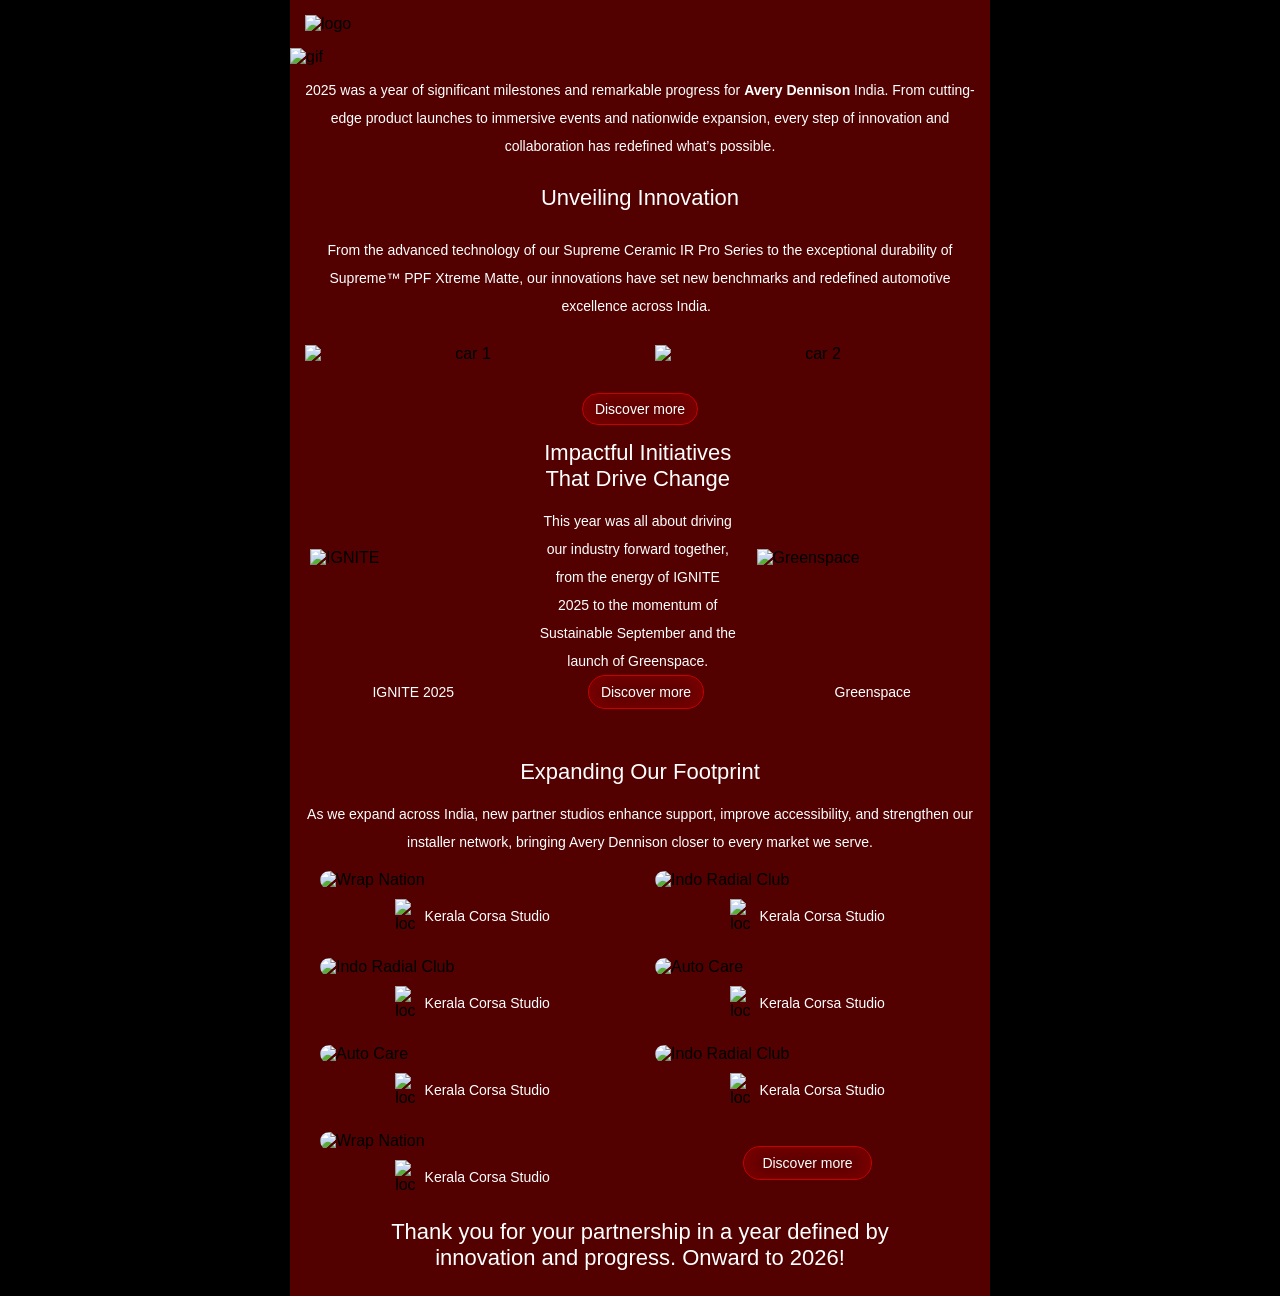
==== commit f028b49f: "revert changes" ====
--- a/index.html
+++ b/index.html
@@ -8,69 +8,37 @@
       content="telephone=no, date=no, address=no, email=no, url=no"
     />
     <title>Practice EDM</title>
-    <!-- <link rel="stylesheet" href="style.css" /> -->
-
-    <!--
-      SENDING TIP: Many email tools (Mailchimp, HubSpot, etc.) "inline CSS" and
-      DELETE @media rules. Disable CSS inlining / enable "embedded styles" in
-      your ESP, or media queries will never reach the inbox. Outlook desktop
-      never supports @media — it always shows the desktop version.
-    -->
-    <style type="text/css">
+    <link rel="stylesheet" href="style.css" />
+
+    <style>
+      /* Hide mobile section on desktop */
+      /* Hide mobile section on desktop */
       .ignite-column_mobile {
         display: none !important;
-        mso-hide: all !important;
-        width: 0 !important;
-        height: 0 !important;
+        mso-hide: all !important; /* Important for Outlook */
         max-height: 0 !important;
         overflow: hidden !important;
         font-size: 0 !important;
         line-height: 0 !important;
-        border: 0 !important;
       }
 
-      @media only screen and (max-width: 600px),
-        only screen and (max-device-width: 600px) {
-        tr.ignite-column_desktop,
-        td.ignite-column_desktop,
-        table.ignite-column_desktop,
+      /* Mobile styles */
+      @media only screen and (max-width: 540px) {
+        /* Hide desktop section completely on mobile */
         .ignite-column_desktop {
           display: none !important;
+          visibility: hidden !important;
           mso-hide: all !important;
-          width: 0 !important;
-          height: 0 !important;
           max-height: 0 !important;
           overflow: hidden !important;
-          visibility: hidden !important;
           font-size: 0 !important;
           line-height: 0 !important;
-          border: 0 !important;
-          padding: 0 !important;
-          margin: 0 !important;
         }
 
-        tr.ignite-column_mobile {
-          display: table-row !important;
-          width: auto !important;
-          height: auto !important;
-          max-height: none !important;
-          overflow: visible !important;
-          font-size: inherit !important;
-          line-height: inherit !important;
-        }
-        td.ignite-column_mobile {
-          display: table-cell !important;
-          width: auto !important;
-          height: auto !important;
-          max-height: none !important;
-          overflow: visible !important;
-          font-size: inherit !important;
-          line-height: inherit !important;
-        }
-        table.ignite-column_mobile {
+        /* Show mobile section on mobile */
+        .ignite-column_mobile {
           display: table !important;
           width: 100% !important;
-          height: auto !important;
           max-height: none !important;
           overflow: visible !important;
           font-size: inherit !important;
@@ -80,6 +48,49 @@
     </style>
   </head>
 
+  <!-- <style>
+    .ignite-column_mobile{
+    display: none !important;
+}
+
+.expanding-text{
+    padding-top: 50px !important;
+}
+
+.ignite-column_mobile{
+  display: none !important;
+}
+
+
+@media only screen and (max-width: 540px) {
+    .image-column , 
+    .image-column td {
+      display: block !important;
+      width: 97% !important;
+      max-width: 100% !important;
+      padding: 10px 0px !important;
+      margin: 0 auto !important;
+    }
+
+      .ignite-column_mobile {
+      display: block !important;
+      /* width: 97% !important;
+      max-width: 100% !important;
+      padding: 10px 0px !important;
+      margin: 0 auto !important; */ 
+    }
+  
+    .expanding-text{
+        padding-top: 10px !important;
+    }
+    
+
+  .ignite-column_desktop {
+    display: none !important;
+  }
+
+}
+</style> -->
 
   <body
     style="
@@ -89,70 +100,6 @@
       font-family: Arial, Helvetica, sans-serif;
     "
   >
-    <!-- Duplicate styles: Gmail / some ESPs keep body <style>, strip or weaken <head> -->
-    <style type="text/css">
-      .ignite-column_mobile {
-        display: none !important;
-        mso-hide: all !important;
-        width: 0 !important;
-        height: 0 !important;
-        max-height: 0 !important;
-        overflow: hidden !important;
-        font-size: 0 !important;
-        line-height: 0 !important;
-        border: 0 !important;
-      }
-
-      @media only screen and (max-width: 600px),
-        only screen and (max-device-width: 600px) {
-        tr.ignite-column_desktop,
-        td.ignite-column_desktop,
-        table.ignite-column_desktop,
-        .ignite-column_desktop {
-          display: none !important;
-          mso-hide: all !important;
-          width: 0 !important;
-          height: 0 !important;
-          max-height: 0 !important;
-          overflow: hidden !important;
-          visibility: hidden !important;
-          font-size: 0 !important;
-          line-height: 0 !important;
-          border: 0 !important;
-          padding: 0 !important;
-          margin: 0 !important;
-        }
-
-        tr.ignite-column_mobile {
-          display: table-row !important;
-          width: auto !important;
-          height: auto !important;
-          max-height: none !important;
-          overflow: visible !important;
-          font-size: inherit !important;
-          line-height: inherit !important;
-        }
-        td.ignite-column_mobile {
-          display: table-cell !important;
-          width: auto !important;
-          height: auto !important;
-          max-height: none !important;
-          overflow: visible !important;
-          font-size: inherit !important;
-          line-height: inherit !important;
-        }
-        table.ignite-column_mobile {
-          display: table !important;
-          width: 100% !important;
-          height: auto !important;
-          max-height: none !important;
-          overflow: visible !important;
-          font-size: inherit !important;
-          line-height: inherit !important;
-        }
-      }
-    </style>
-
     <table
       cellspacing="0"
       cellpadding="0"
@@ -377,23 +324,15 @@
       <!-- IGNITE 2025 SECTION IGNITE 2025 SECTION IGNITE 2025 SECTION-->
 
       <!-- DESKTOP SECTION -->
-      <!-- ========================================== -->
-      <!-- DESKTOP SECTION                            -->
-      <!-- ========================================== -->
       <tr class="ignite-column_desktop">
-        <td class="ignite-column_desktop" style="padding: 0">
+        <td class="ignite-column_desktop">
           <table
             class="ignite-column_desktop"
             cellspacing="0"
             cellpadding="0"
             border="0"
             role="presentation"
-            style="
-              width: 100%;
-              max-width: 700px;
-              background-color: #520000;
-              margin: 0 auto;
-            "
+            style="width: 700px; background-color: #520000; margin: 0 auto"
           >
             <tr>
               <td
@@ -433,6 +372,7 @@
                       Impactful Initiatives That Drive Change
                     </td>
                   </tr>
+
                   <tr>
                     <td
                       style="
@@ -463,16 +403,35 @@
                 />
               </td>
             </tr>
-
-            <!-- DESKTOP LABELS + CTA -->
+          </table>
+        </td>
+      </tr>
+
+      <!-- DESKTOP LABEL + CTA SECTION -->
+      <tr class="ignite-column_desktop">
+        <td class="ignite-column_desktop">
+          <table
+            class="ignite-column_desktop"
+            cellspacing="0"
+            cellpadding="0"
+            border="0"
+            role="presentation"
+            style="
+              max-width: 700px;
+              width: 100%;
+              background-color: #520000;
+              margin: 0 auto;
+            "
+          >
             <tr align="center">
               <td
                 align="center"
-                style="font-size: 14px; color: white; padding: 0 0 20px 20px"
+                style="font-size: 14px; color: white; padding: 0 0 0 20px"
               >
                 IGNITE 2025
               </td>
-              <td style="padding: 0 0 20px 0">
+
+              <td>
                 <table
                   cellspacing="0"
                   cellpadding="0"
@@ -506,9 +465,10 @@
                   </tr>
                 </table>
               </td>
+
               <td
                 align="center"
-                style="font-size: 14px; color: white; padding: 0 20px 20px 0"
+                style="font-size: 14px; color: white; padding: 0 20px 0 0"
               >
                 Greenspace
               </td>
@@ -516,52 +476,22 @@
           </table>
         </td>
       </tr>
-
-      <!-- ========================================== -->
-      <!-- MOBILE SECTION                             -->
-      <!-- ========================================== -->
-      <!-- Mobile: inline display:none is the default; @media !important overrides it on phones -->
-      <tr
-        class="ignite-column_mobile"
-        style="
-          display: none;
-          max-height: 0;
-          overflow: hidden;
-          mso-hide: all;
-          font-size: 0;
-          line-height: 0;
-        "
-      >
-        <td
-          class="ignite-column_mobile"
-          style="
-            display: none;
-            max-height: 0;
-            overflow: hidden;
-            mso-hide: all;
-            padding: 0;
-            font-size: 0;
-            line-height: 0;
-          "
-        >
+      <tr>
+        <td>
           <table
             cellspacing="0"
             cellpadding="0"
             border="0"
             role="presentation"
+            width="700"
             class="ignite-column_mobile"
             style="
-              display: none;
-              width: 100%;
+              width: 700px;
               max-width: 700px;
               background-color: #520000;
               margin: 0 auto;
               border-collapse: collapse;
-              max-height: 0;
-              overflow: hidden;
-              mso-hide: all;
-              font-size: 0;
-              line-height: 0;
+              /* display: none; */
             "
           >
             <tr>
@@ -583,7 +513,7 @@
                   "
                 />
               </td>
-              <!-- RIGHT IMAGE -->
+
               <td
                 width="50%"
                 valign="top"
@@ -592,18 +522,13 @@
                 <img
                   src="https://raw.githubusercontent.com/utkarshtiwari-1121/edm-practice/main/img/green%20scape.png"
                   alt="Greenspace"
-                  style="
-                    display: block;
-                    width: 100%;
-                    max-width: 100%;
-                    height: auto;
-                    border: 0;
-                  "
+                  style="width: 100%; max-width: 100%; height: auto; border: 0"
                 />
               </td>
             </tr>
 
             <tr>
+              <!-- LEFT LABEL -->
               <td
                 align="center"
                 style="
@@ -614,6 +539,8 @@
               >
                 IGNITE 2025
               </td>
+
+              <!-- RIGHT LABEL -->
               <td
                 align="center"
                 style="
@@ -675,8 +602,11 @@
                     <td
                       align="center"
                       style="
+                        color: #ffffff;
+                        font-size: 14px;
                         text-align: center;
                         padding: 7px 12px;
+                        font-weight: 100;
                         border: 1px solid rgba(255, 0, 0, 0.678);
                         border-radius: 30px;
                         box-shadow: inset 0px 0px 20px 6px #7e0101;
@@ -686,8 +616,6 @@
                         href="#"
                         style="
                           color: #ffffff;
-                          font-size: 14px;
-                          font-weight: 100;
                           text-decoration: none;
                           display: inline-block;
                         "
@@ -702,6 +630,7 @@
           </table>
         </td>
       </tr>
+
       <tr>
         <td>
           <table
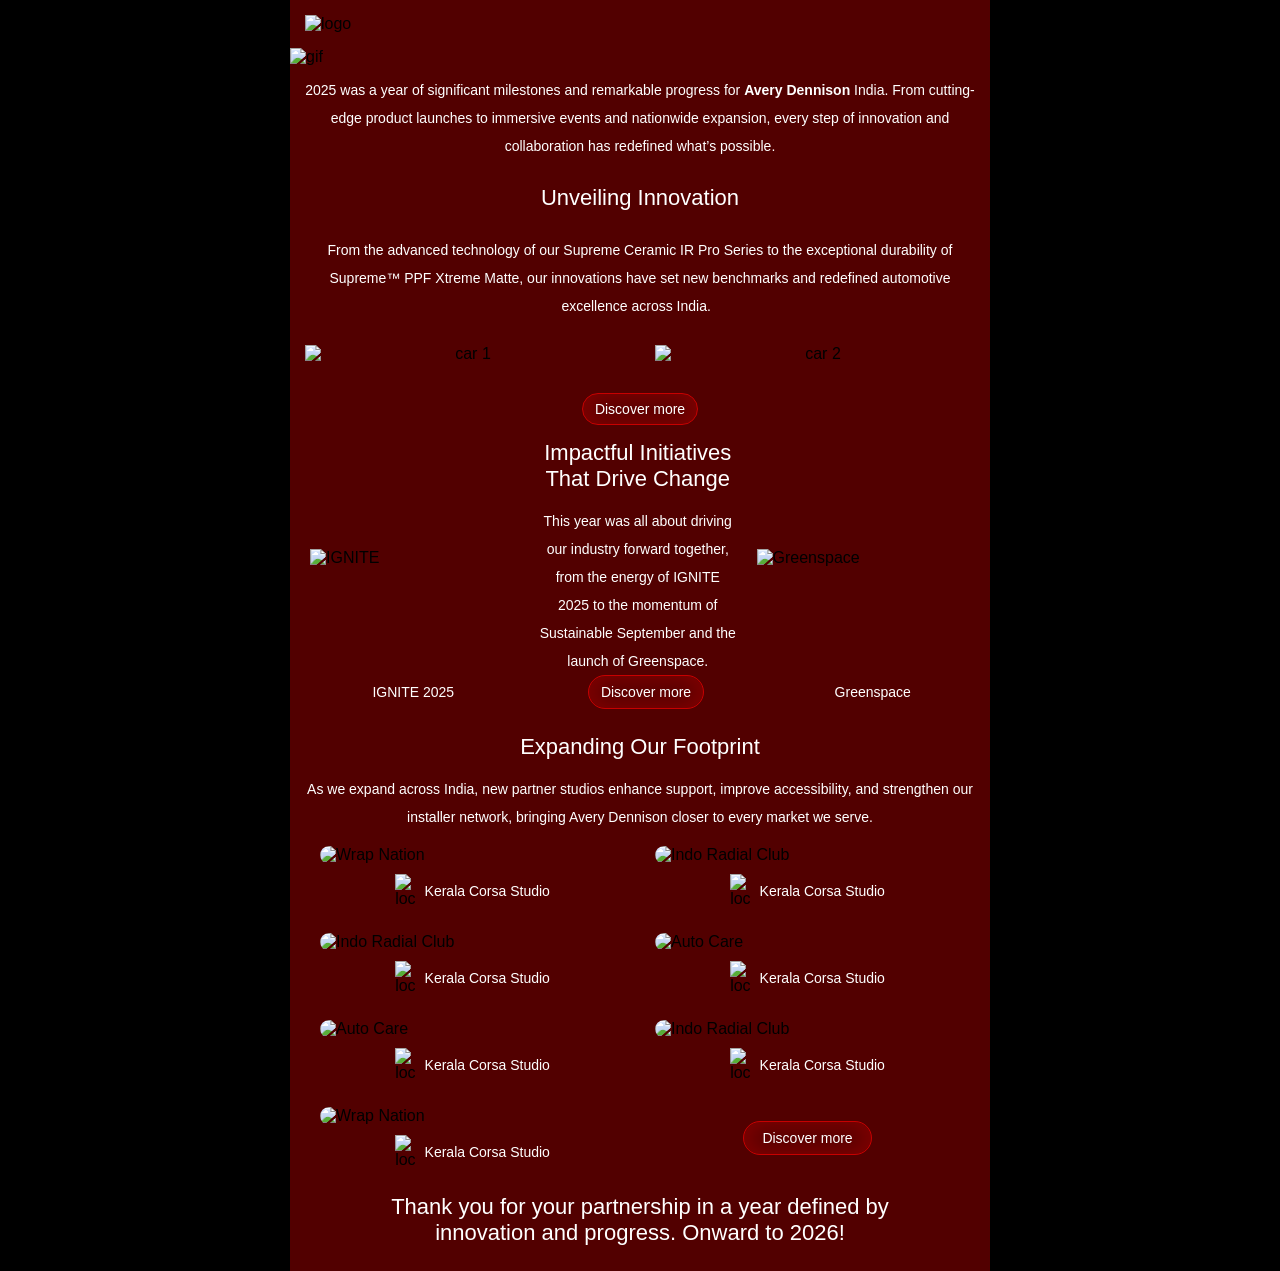
==== commit 6844e5ed: "changes" ====
--- a/index.html
+++ b/index.html
@@ -8,7 +8,7 @@
       content="telephone=no, date=no, address=no, email=no, url=no"
     />
     <title>Practice EDM</title>
-    <link rel="stylesheet" href="style.css" />
+    <!-- <link rel="stylesheet" href="style.css" /> -->
 
     <style>
       /* Hide mobile section on desktop */
@@ -43,6 +43,23 @@
           overflow: visible !important;
           font-size: inherit !important;
           line-height: inherit !important;
+        }
+
+        .image-column,
+        .image-column td {
+          display: block !important;
+          width: 97% !important;
+          max-width: 100% !important;
+          padding: 10px 0px !important;
+          margin: 0 auto !important;
+        }
+
+        .expanding-text {
+          /* padding-top: 10px !important; */
+        }
+
+        .ignite-column_desktop {
+          display: none !important;
         }
       }
     </style>
@@ -648,7 +665,7 @@
             <tr align="center">
               <td
                 class="expanding-text"
-                style="font-size: 22px; color: white; padding-top: 10px"
+                style="font-size: 22px; color: white; padding-top: 25px"
               >
                 Expanding Our Footprint
               </td>
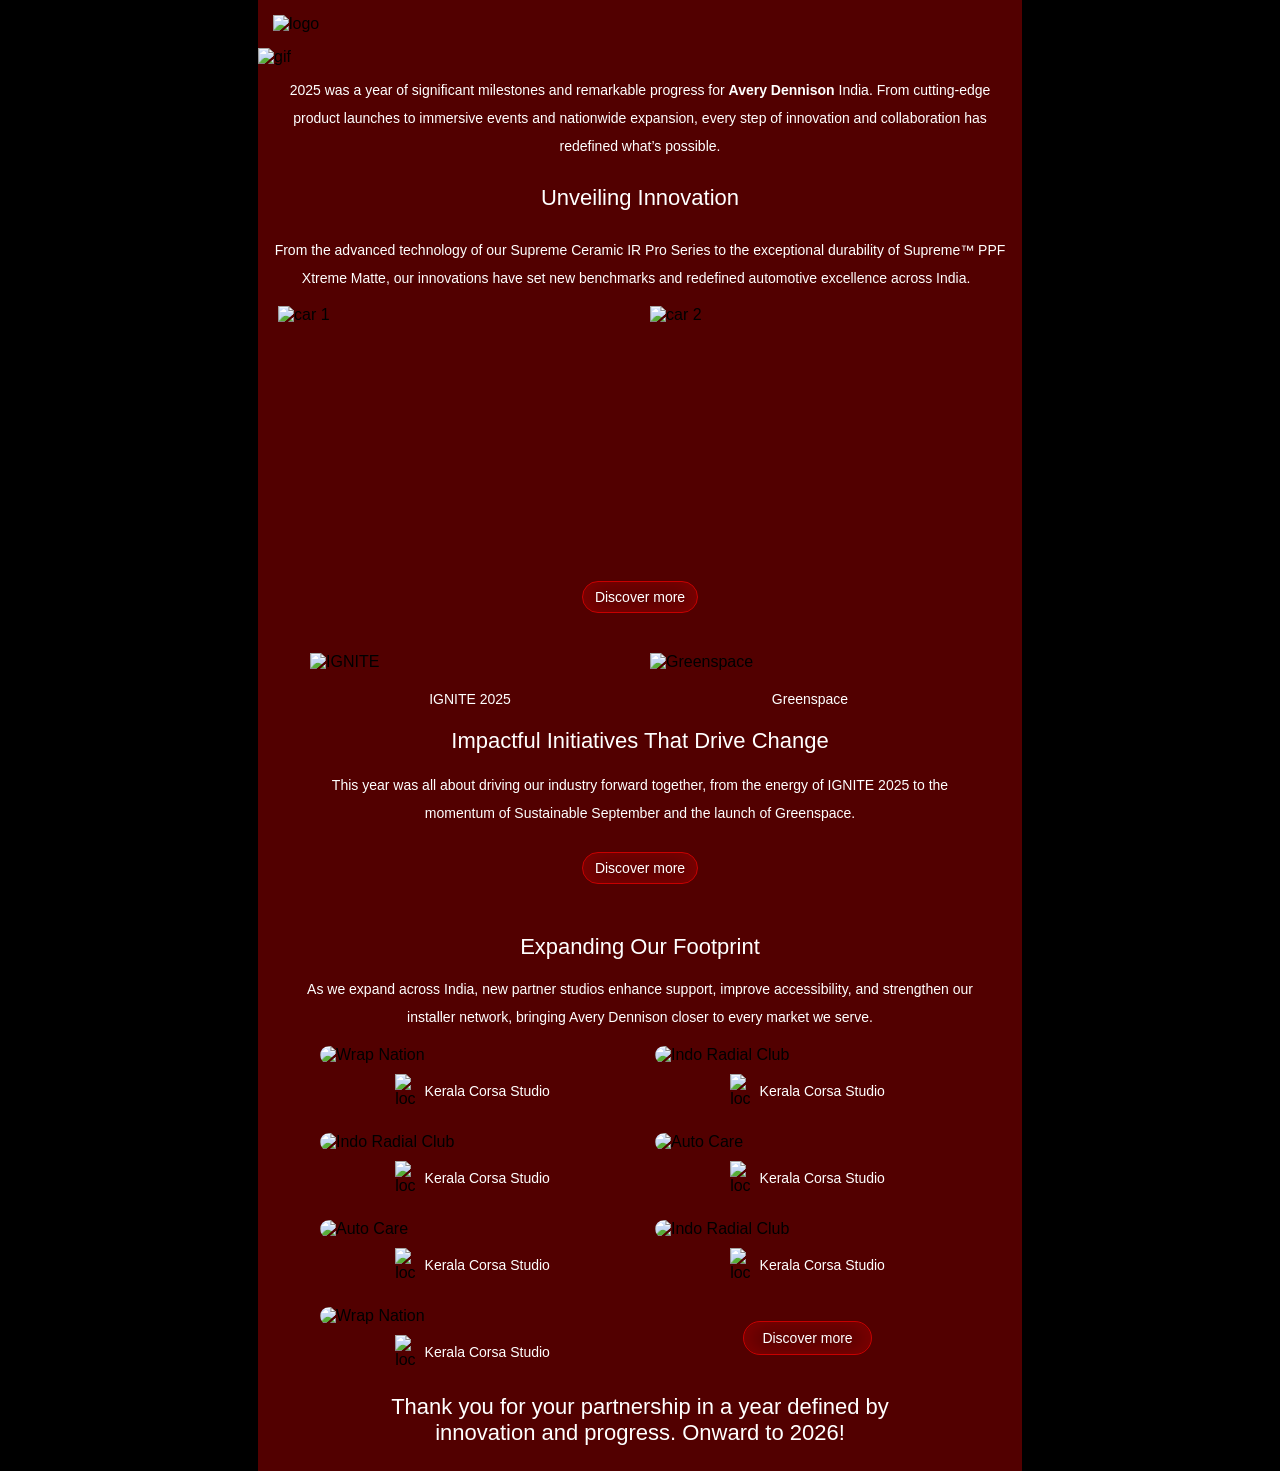
==== commit c7612eff: "final" ====
--- a/index.html
+++ b/index.html
@@ -14,17 +14,25 @@
       /* Hide mobile section on desktop */
       /* Hide mobile section on desktop */
       .ignite-column_mobile {
-        display: none !important;
-        mso-hide: all !important; /* Important for Outlook */
-        max-height: 0 !important;
+        /* display: none !important; */
+        /* mso-hide: all !important;  */
+        /* max-height: 0 !important;
         overflow: hidden !important;
         font-size: 0 !important;
-        line-height: 0 !important;
+        line-height: 0 !important; */
       }
+      .expanding-text {
+        /* padding-top: 50px !important; */
+      }
+
+      .car-image {
+        /* aspect-ratio: 1/1 !important; */
+        /* width: 100% !important; */
+      }
 
       /* Mobile styles */
-      @media only screen and (max-width: 540px) {
-        /* Hide desktop section completely on mobile */
+      @media only screen and (max-width: 600px),
+        only screen and (max-device-width: 600px) {
         .ignite-column_desktop {
           display: none !important;
           visibility: hidden !important;
@@ -35,79 +43,63 @@
           line-height: 0 !important;
         }
 
-        /* Show mobile section on mobile */
-        .ignite-column_mobile {
-          display: table !important;
-          width: 100% !important;
-          max-height: none !important;
-          overflow: visible !important;
-          font-size: inherit !important;
-          line-height: inherit !important;
-        }
-
+        /* Stack car images full-width (was 50% side-by-side = tiny on phone) */
         .image-column,
         .image-column td {
           display: block !important;
-          width: 97% !important;
+          width: 100% !important;
           max-width: 100% !important;
-          padding: 10px 0px !important;
+          padding: 10px 15px !important;
           margin: 0 auto !important;
+          box-sizing: border-box !important;
         }
 
+        .image-column img,
+        .mobile-full-image {
+          display: block !important;
+          width: 100% !important;
+          max-width: 100% !important;
+          height: auto !important;
+          border: 0 !important;
+        }
+
+        .mobile-image-padding {
+          padding: 10px 15px !important;
+        }
+
         .expanding-text {
-          /* padding-top: 10px !important; */
+          padding-top: 10px !important;
         }
 
-        .ignite-column_desktop {
-          display: none !important;
+        tr.image-column {
+          display: block !important;
+          width: 100% !important;
+        }
+
+        /* Force each table cell to become a full-width stackable block */
+        td.mobile-image-padding {
+          display: block !important;
+          width: 100% !important;
+          box-sizing: border-box;
+          padding: 15px 15px 0px 15px !important; /* Adjust spacing between stacked images */
+        }
+
+        /* Ensure the image scales up beautifully to fill the new wide column */
+        img.mobile-full-image {
+          display: block !important;
+
+          width: 100% !important;
+          max-width: 100% !important;
+          height: auto !important;
+        }
+
+        .car-image {
+          /* aspect-ratio: 1/1 !important; */
+          /* width: 100% !important; */
         }
       }
     </style>
   </head>
-
-  <!-- <style>
-    .ignite-column_mobile{
-    display: none !important;
-}
-
-.expanding-text{
-    padding-top: 50px !important;
-}
-
-.ignite-column_mobile{
-  display: none !important;
-}
-
-
-@media only screen and (max-width: 540px) {
-    .image-column , 
-    .image-column td {
-      display: block !important;
-      width: 97% !important;
-      max-width: 100% !important;
-      padding: 10px 0px !important;
-      margin: 0 auto !important;
-    }
-
-      .ignite-column_mobile {
-      display: block !important;
-      /* width: 97% !important;
-      max-width: 100% !important;
-      padding: 10px 0px !important;
-      margin: 0 auto !important; */ 
-    }
-  
-    .expanding-text{
-        padding-top: 10px !important;
-    }
-    
-
-  .ignite-column_desktop {
-    display: none !important;
-  }
-
-}
-</style> -->
 
   <body
     style="
@@ -231,6 +223,111 @@
                     </tr>
 
                 </table> -->
+          <!-- responsive table for the images ___________________________________________ -->
+          <!-- <table
+            cellspacing="0"
+            cellpadding="0"
+            border="0"
+            role="presentation"
+            align="center"
+            style="
+              max-width: 700px;
+              width: 100%;
+              background-color: #520000;
+              border-collapse: collapse;
+              border-spacing: 0;
+              margin: 0 auto;
+              padding: 0;
+            "
+          >
+            <tr align="center" class="image-column">
+              <td
+                width="50%"
+                class="mobile-image-padding"
+                style="width: 50%; padding: 15px; vertical-align: top"
+              >
+                <img
+                  src="https://raw.githubusercontent.com/utkarshtiwari-1121/edm-practice/main/img/car%201%202.png"
+                  alt="car 1"
+                  width="320"
+                  class="mobile-full-image"
+                  style="
+                    display: block;
+                    width: 100%;
+                    max-width: 100%;
+                    height: auto;
+                    border: 0;
+                  "
+                />
+              </td>
+              <td
+                width="50%"
+                class="mobile-image-padding"
+                style="width: 50%; padding: 15px; vertical-align: top"
+              >
+                <img
+                  src="https://raw.githubusercontent.com/utkarshtiwari-1121/edm-practice/main/img/car%202.png"
+                  alt="car 2"
+                  width=""
+                  class="mobile-full-image"
+                  style="
+                    display: block;
+                    width: 100%;
+                    max-width: 100%;
+                    height: auto;
+                    border: 0;
+                  "
+                />
+              </td>
+            </tr>
+
+            <tr align="center">
+              <td
+                colspan="2"
+                align="center"
+                class="mobile-cta"
+                style="padding: 15px 0"
+              >
+                <table
+                  cellspacing="0"
+                  cellpadding="0"
+                  border="0"
+                  role="presentation"
+                  align="center"
+                >
+                  <tr>
+                    <td
+                      align="center"
+                      style="
+                        color: #ffffff;
+                        font-size: 14px;
+                        text-align: center;
+                        padding: 7px 12px;
+                        font-weight: 100;
+                        border: 1px solid rgba(255, 0, 0, 0.678);
+                        border-radius: 30px;
+                        box-shadow: inset 0px 0px 20px 6px #7e0101;
+                      "
+                    >
+                      <a
+                        href="#"
+                        style="
+                          color: #ffffff;
+                          text-decoration: none;
+                          font-size: 14px;
+                          font-weight: 100;
+                          display: inline-block;
+                        "
+                      >
+                        Discover more
+                      </a>
+                    </td>
+                  </tr>
+                </table>
+              </td>
+            </tr>
+          </table> -->
+          <!-- ___________________________________________________________________________________________ -->
 
           <table
             cellspacing="0"
@@ -248,54 +345,54 @@
               padding: 0;
             "
           >
-            <tr align="center" class="image-column">
-              <td
-                width="50%"
-                class="mobile-image-padding"
-                style="width: 50%; padding: 15px; vertical-align: top"
+            <tr>
+              <!-- Left Column: Stripped of side padding to maximize image width -->
+              <td
+                class="car-image"
+                width="22rem"
+                style="width: 22rem; padding: 4px 10px 4px 20px; vertical-align: middle"
               >
                 <img
                   src="https://raw.githubusercontent.com/utkarshtiwari-1121/edm-practice/main/img/car%201%202.png"
                   alt="car 1"
-                  width="320"
-                  class="mobile-full-image"
                   style="
                     display: block;
-                    width: 100%;
+                    width: 22rem !important;
                     max-width: 100%;
-                    height: auto;
+                    height: auto !important;
                     border: 0;
+                    aspect-ratio: 1.4/1 !important;
+                    /* border: 1px solid red; */
                   "
                 />
               </td>
-              <td
-                width="50%"
-                class="mobile-image-padding"
-                style="width: 50%; padding: 15px; vertical-align: top"
+
+              <!-- Right Column: Stripped of side padding to maximize image width -->
+              <td
+                class="car-image"
+                width="22rem"
+                style="width: 22rem; padding: 4px 20px 4px 10px; vertical-align: middle"
               >
                 <img
                   src="https://raw.githubusercontent.com/utkarshtiwari-1121/edm-practice/main/img/car%202.png"
                   alt="car 2"
-                  width="320"
-                  class="mobile-full-image"
                   style="
                     display: block;
-                    width: 100%;
+                    width: 22rem !important;
                     max-width: 100%;
-                    height: auto;
+                    height: auto !important;
                     border: 0;
+                    aspect-ratio: 1.4/1 !important;
+
+                    /* border: 1px solid rgb(9, 255, 0); */
                   "
                 />
               </td>
             </tr>
 
+            <!-- CTA Button Row -->
             <tr align="center">
-              <td
-                colspan="2"
-                align="center"
-                class="mobile-cta"
-                style="padding: 15px 0"
-              >
+              <td colspan="2" align="center" style="padding: 20px 0">
                 <table
                   cellspacing="0"
                   cellpadding="0"
@@ -341,7 +438,7 @@
       <!-- IGNITE 2025 SECTION IGNITE 2025 SECTION IGNITE 2025 SECTION-->
 
       <!-- DESKTOP SECTION -->
-      <tr class="ignite-column_desktop">
+      <!-- <tr class="ignite-column_desktop">
         <td class="ignite-column_desktop">
           <table
             class="ignite-column_desktop"
@@ -424,7 +521,6 @@
         </td>
       </tr>
 
-      <!-- DESKTOP LABEL + CTA SECTION -->
       <tr class="ignite-column_desktop">
         <td class="ignite-column_desktop">
           <table
@@ -492,7 +588,8 @@
             </tr>
           </table>
         </td>
-      </tr>
+      </tr> -->
+
       <tr>
         <td>
           <table
--- a/style.css
+++ b/style.css
@@ -1,12 +1,12 @@
-.ignite-column_mobile{
-    display: none !important;
+.ignite-column_mobile {
+  display: none !important;
 }
 
-.expanding-text{
-    padding-top: 50px !important;
+.expanding-text {
+  padding-top: 50px !important;
 }
 
-.ignite-column_mobile{
+.ignite-column_mobile {
   display: none !important;
 }
 
@@ -14,33 +14,39 @@
   /* display: table-row !important;  Show on desktop */
 }
 
+@media only screen and (max-width: 600px),
+  only screen and (max-device-width: 600px) {
+  .image-column,
+  .image-column td {
+    display: block !important;
+    width: 100% !important;
+    max-width: 100% !important;
+    padding: 10px 15px !important;
+    margin: 0 auto !important;
+    box-sizing: border-box !important;
+  }
 
+  .image-column img,
+  .mobile-full-image {
+    display: block !important;
+    width: 100% !important;
+    max-width: 100% !important;
+    height: auto !important;
+  }
 
-@media only screen and (max-width: 540px) {
-    .image-column , 
-    .image-column td {
-      display: block !important;
-      width: 97% !important;
+  .ignite-column_mobile {
+    display: block !important;
+    /* width: 97% !important;
       max-width: 100% !important;
       padding: 10px 0px !important;
-      margin: 0 auto !important;
-    }
+      margin: 0 auto !important; */
+  }
 
-      .ignite-column_mobile {
-      display: block !important;
-      /* width: 97% !important;
-      max-width: 100% !important;
-      padding: 10px 0px !important;
-      margin: 0 auto !important; */ 
-    }
-  
-    .expanding-text{
-        padding-top: 10px !important;
-    }
-    
+  .expanding-text {
+    padding-top: 10px !important;
+  }
 
   .ignite-column_desktop {
     display: none !important;
   }
-
-}+}
